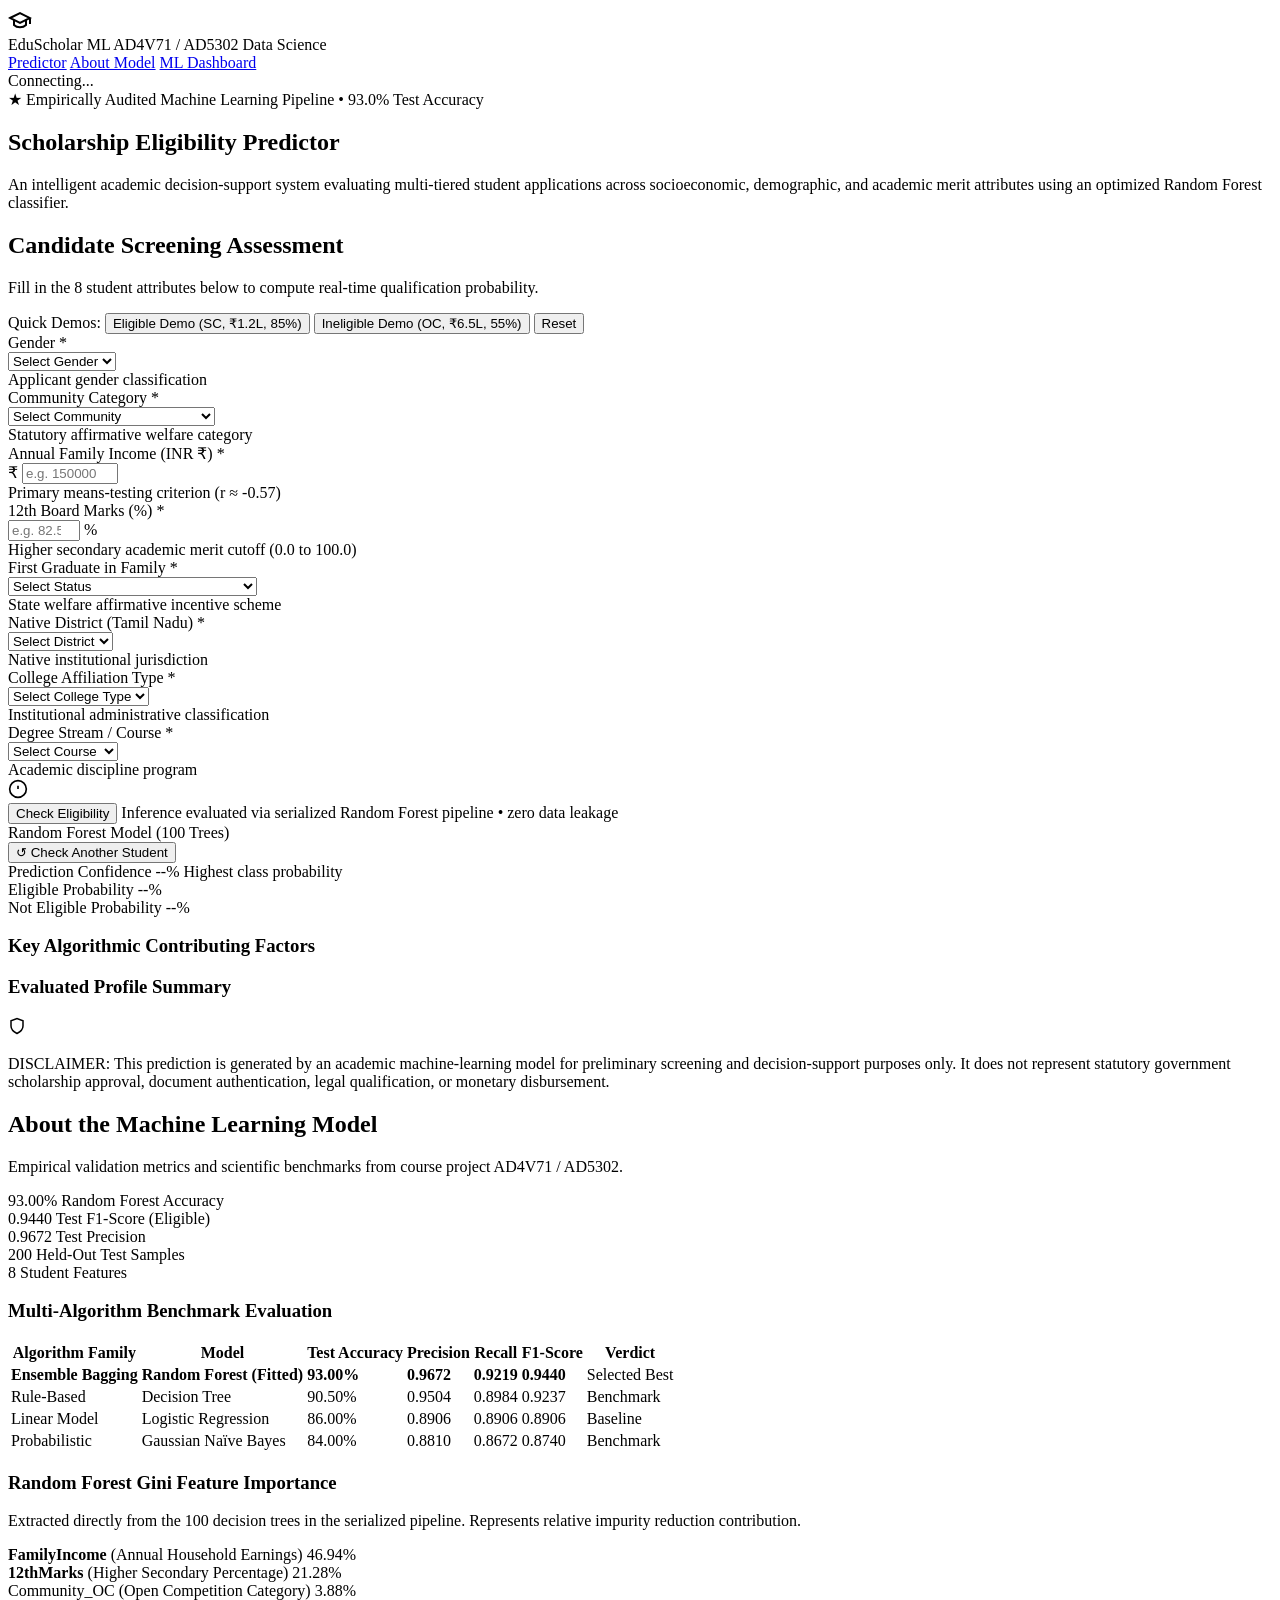
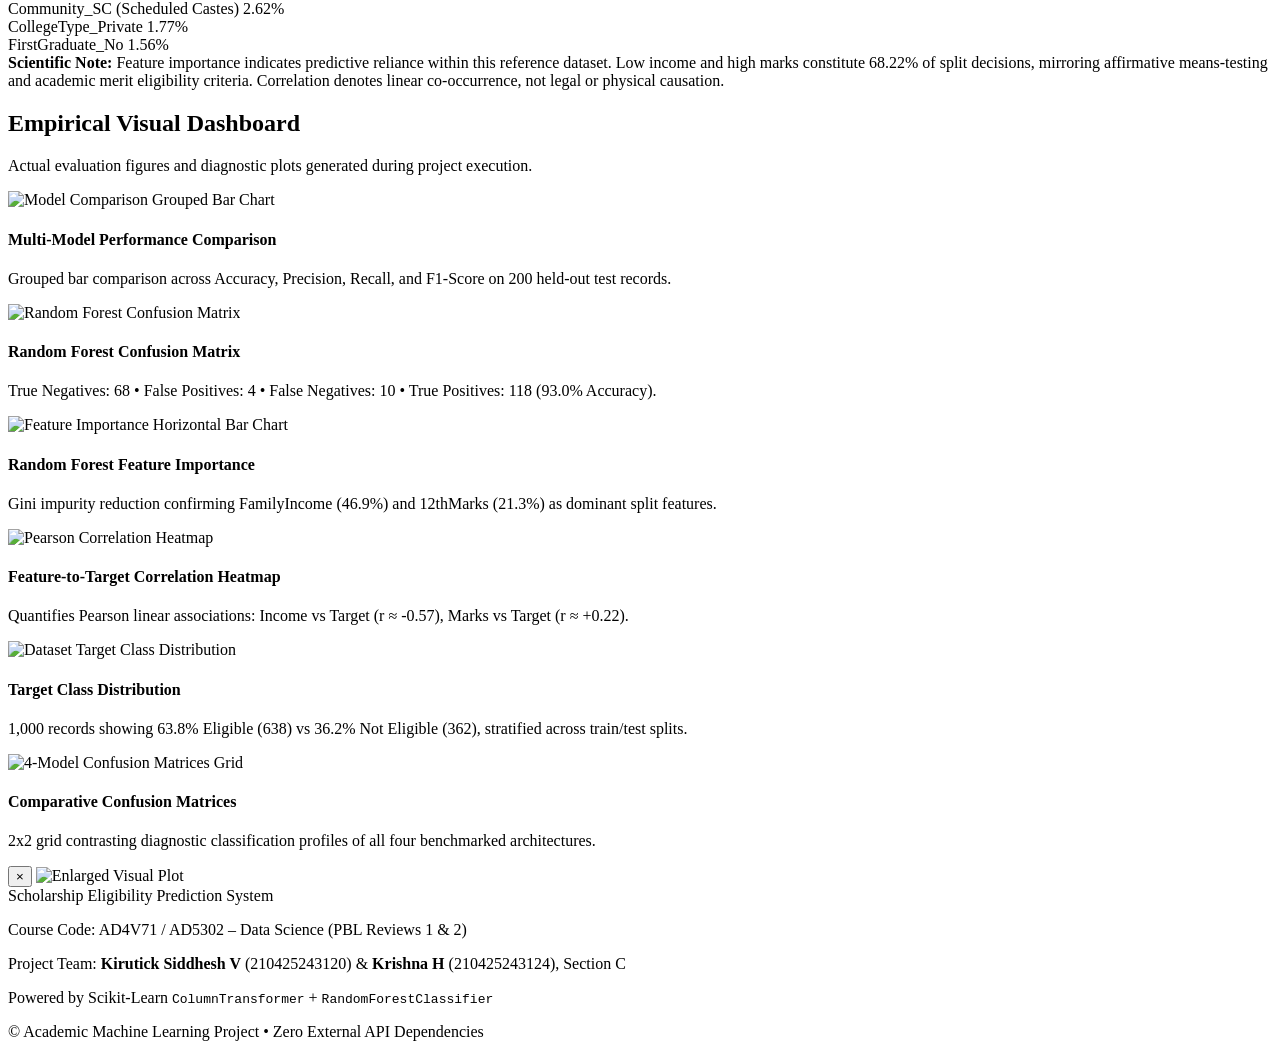
==== public/index.html @ 1b5225aa "Add Vercel deployment and web interface" ====
<!DOCTYPE html>
<html lang="en">
<head>
  <meta charset="UTF-8">
  <meta name="viewport" content="width=device-width, initial-scale=1.0">
  <title>Scholarship Eligibility Predictor | Data Science ML System</title>
  <link rel="preconnect" href="https://fonts.googleapis.com">
  <link rel="preconnect" href="https://fonts.gstatic.com" crossorigin>
  <link href="https://fonts.googleapis.com/css2?family=Outfit:wght@300;400;500;600;700;800&family=Plus+Jakarta+Sans:wght@400;500;600;700&display=swap" rel="stylesheet">
  <link rel="icon" href="data:image/svg+xml,<svg xmlns='http://www.w3.org/2000/svg' viewBox='0 0 24 24' fill='%234F46E5'><path d='M12 2L1 7l11 5 9-4.09V17h2V7L12 2zm-7 8.18v5.64C5 18.78 8.13 21 12 21s7-2.22 7-5.18v-5.64l-7 3.18-7-3.18z'/></svg>">
  <link rel="stylesheet" href="/static/css/style.css">
</head>
<body>
  <!-- Header / Navigation Bar -->
  <header class="site-header">
    <div class="header-container">
      <div class="brand">
        <div class="brand-icon">
          <svg width="24" height="24" viewBox="0 0 24 24" fill="none" stroke="currentColor" stroke-width="2">
            <path d="M22 10v6M2 10l10-5 10 5-10 5z"></path>
            <path d="M6 12v5c3 3 9 3 12 0v-5"></path>
          </svg>
        </div>
        <div class="brand-text">
          <span class="brand-title">EduScholar ML</span>
          <span class="brand-subtitle">AD4V71 / AD5302 Data Science</span>
        </div>
      </div>
      <nav class="nav-links">
        <a href="#predictor" class="nav-link active">Predictor</a>
        <a href="#about-model" class="nav-link">About Model</a>
        <a href="#dashboard" class="nav-link">ML Dashboard</a>
        <div class="system-status-pill" id="system-status-pill" title="Server & Pipeline Status">
          <span class="status-dot"></span>
          <span id="status-text">Connecting...</span>
        </div>
      </nav>
    </div>
  </header>

  <!-- Hero Section -->
  <section class="hero-section">
    <div class="hero-content">
      <div class="hero-badge">
        <span class="badge-icon">&#9733;</span>
        <span>Empirically Audited Machine Learning Pipeline &bull; 93.0% Test Accuracy</span>
      </div>
      <h1 class="hero-title">Scholarship Eligibility Predictor</h1>
      <p class="hero-description">
        An intelligent academic decision-support system evaluating multi-tiered student applications 
        across socioeconomic, demographic, and academic merit attributes using an optimized 
        Random Forest classifier.
      </p>
    </div>
  </section>

  <!-- Main Container -->
  <main class="main-content">
    <!-- Predictor Card Section -->
    <section id="predictor" class="section-container">
      <div class="card predictor-card">
        <div class="card-header">
          <div class="card-header-titles">
            <h2 class="card-title">Candidate Screening Assessment</h2>
            <p class="card-subtitle">Fill in the 8 student attributes below to compute real-time qualification probability.</p>
          </div>
          <div class="preset-buttons">
            <span class="preset-label">Quick Demos:</span>
            <button type="button" class="btn btn-sm btn-outline" id="load-eligible-btn" title="Load verified eligible applicant profile">
              Eligible Demo (SC, ₹1.2L, 85%)
            </button>
            <button type="button" class="btn btn-sm btn-outline" id="load-ineligible-btn" title="Load verified ineligible applicant profile">
              Ineligible Demo (OC, ₹6.5L, 55%)
            </button>
            <button type="button" class="btn btn-sm btn-ghost" id="reset-form-btn" title="Reset all input fields">
              Reset
            </button>
          </div>
        </div>

        <form id="prediction-form" class="prediction-form" novalidate>
          <div class="form-grid">
            <!-- Field 1: Gender -->
            <div class="form-group">
              <label for="gender" class="form-label">
                Gender <span class="required">*</span>
              </label>
              <div class="select-wrapper">
                <select id="gender" name="Gender" class="form-select" required>
                  <option value="" disabled selected>Select Gender</option>
                  <option value="Female">Female</option>
                  <option value="Male">Male</option>
                </select>
              </div>
              <span class="field-hint">Applicant gender classification</span>
            </div>

            <!-- Field 2: Community -->
            <div class="form-group">
              <label for="community" class="form-label">
                Community Category <span class="required">*</span>
              </label>
              <div class="select-wrapper">
                <select id="community" name="Community" class="form-select" required>
                  <option value="" disabled selected>Select Community</option>
                  <option value="BC">BC (Backward Classes)</option>
                  <option value="MBC">MBC (Most Backward Classes)</option>
                  <option value="SC">SC (Scheduled Castes)</option>
                  <option value="ST">ST (Scheduled Tribes)</option>
                  <option value="OC">OC (Open Competition)</option>
                </select>
              </div>
              <span class="field-hint">Statutory affirmative welfare category</span>
            </div>

            <!-- Field 3: Family Income -->
            <div class="form-group">
              <label for="familyIncome" class="form-label">
                Annual Family Income (INR ₹) <span class="required">*</span>
              </label>
              <div class="input-prefix-wrapper">
                <span class="input-prefix">&#8377;</span>
                <input 
                  type="number" 
                  id="familyIncome" 
                  name="FamilyIncome" 
                  class="form-input" 
                  placeholder="e.g. 150000" 
                  min="0" 
                  max="10000000" 
                  step="1000"
                  required
                >
              </div>
              <div class="field-meta">
                <span class="field-hint">Primary means-testing criterion (r &approx; -0.57)</span>
                <span id="income-formatted" class="formatted-tag"></span>
              </div>
            </div>

            <!-- Field 4: 12th Marks -->
            <div class="form-group">
              <label for="twelfthMarks" class="form-label">
                12th Board Marks (%) <span class="required">*</span>
              </label>
              <div class="input-suffix-wrapper">
                <input 
                  type="number" 
                  id="twelfthMarks" 
                  name="12thMarks" 
                  class="form-input" 
                  placeholder="e.g. 82.5" 
                  min="0" 
                  max="100" 
                  step="0.1"
                  required
                >
                <span class="input-suffix">%</span>
              </div>
              <span class="field-hint">Higher secondary academic merit cutoff (0.0 to 100.0)</span>
            </div>

            <!-- Field 5: First Graduate -->
            <div class="form-group">
              <label for="firstGraduate" class="form-label">
                First Graduate in Family <span class="required">*</span>
              </label>
              <div class="select-wrapper">
                <select id="firstGraduate" name="FirstGraduate" class="form-select" required>
                  <option value="" disabled selected>Select Status</option>
                  <option value="Yes">Yes (First Generation Degree Student)</option>
                  <option value="No">No</option>
                </select>
              </div>
              <span class="field-hint">State welfare affirmative incentive scheme</span>
            </div>

            <!-- Field 6: District -->
            <div class="form-group">
              <label for="district" class="form-label">
                Native District (Tamil Nadu) <span class="required">*</span>
              </label>
              <div class="select-wrapper">
                <select id="district" name="District" class="form-select" required>
                  <option value="" disabled selected>Select District</option>
                  <option value="Chennai">Chennai</option>
                  <option value="Coimbatore">Coimbatore</option>
                  <option value="Erode">Erode</option>
                  <option value="Kanchipuram">Kanchipuram</option>
                  <option value="Madurai">Madurai</option>
                  <option value="Salem">Salem</option>
                  <option value="Thanjavur">Thanjavur</option>
                  <option value="Tiruchirappalli">Tiruchirappalli</option>
                  <option value="Tirunelveli">Tirunelveli</option>
                  <option value="Vellore">Vellore</option>
                </select>
              </div>
              <span class="field-hint">Native institutional jurisdiction</span>
            </div>

            <!-- Field 7: College Type -->
            <div class="form-group">
              <label for="collegeType" class="form-label">
                College Affiliation Type <span class="required">*</span>
              </label>
              <div class="select-wrapper">
                <select id="collegeType" name="CollegeType" class="form-select" required>
                  <option value="" disabled selected>Select College Type</option>
                  <option value="Government">Government</option>
                  <option value="Government Aided">Government Aided</option>
                  <option value="Private">Private</option>
                </select>
              </div>
              <span class="field-hint">Institutional administrative classification</span>
            </div>

            <!-- Field 8: Course -->
            <div class="form-group">
              <label for="course" class="form-label">
                Degree Stream / Course <span class="required">*</span>
              </label>
              <div class="select-wrapper">
                <select id="course" name="Course" class="form-select" required>
                  <option value="" disabled selected>Select Course</option>
                  <option value="Engineering">Engineering</option>
                  <option value="Arts & Science">Arts & Science</option>
                  <option value="Commerce">Commerce</option>
                  <option value="Management">Management</option>
                  <option value="Medical">Medical</option>
                </select>
              </div>
              <span class="field-hint">Academic discipline program</span>
            </div>
          </div>

          <!-- Error Alert Banner -->
          <div id="form-error" class="error-banner hidden" role="alert">
            <svg width="20" height="20" viewBox="0 0 24 24" fill="none" stroke="currentColor" stroke-width="2">
              <circle cx="12" cy="12" r="10"></circle>
              <line x1="12" y1="8" x2="12" y2="12"></line>
              <line x1="12" y1="16" x2="12.01" y2="16"></line>
            </svg>
            <span id="error-message"></span>
          </div>

          <!-- Submit Action -->
          <div class="form-actions">
            <button type="submit" class="btn btn-primary btn-lg" id="submit-btn">
              <span class="btn-text">Check Eligibility</span>
              <span class="btn-spinner hidden" id="btn-spinner"></span>
            </button>
            <span class="action-note">Inference evaluated via serialized Random Forest pipeline &bull; zero data leakage</span>
          </div>
        </form>
      </div>

      <!-- Result Card Container (Dynamically Revealed) -->
      <div id="result-container" class="result-card hidden">
        <div class="result-header">
          <div class="result-badge-container">
            <div id="result-badge" class="result-badge">
              <span id="result-icon" class="result-icon"></span>
              <span id="result-title" class="result-title"></span>
            </div>
            <span class="result-meta-tag">Random Forest Model (100 Trees)</span>
          </div>
          <button type="button" class="btn btn-sm btn-outline" id="check-another-btn">
            &#8634; Check Another Student
          </button>
        </div>

        <div class="result-body">
          <!-- Probability Meters -->
          <div class="metrics-grid">
            <div class="metric-card">
              <span class="metric-label">Prediction Confidence</span>
              <span class="metric-value highlight" id="confidence-value">--%</span>
              <span class="metric-sub">Highest class probability</span>
            </div>
            <div class="metric-card">
              <span class="metric-label">Eligible Probability</span>
              <span class="metric-value" id="eligible-prob-value">--%</span>
              <div class="progress-bar-track">
                <div class="progress-bar-fill eligible-fill" id="eligible-progress" style="width: 0%;"></div>
              </div>
            </div>
            <div class="metric-card">
              <span class="metric-label">Not Eligible Probability</span>
              <span class="metric-value" id="not-eligible-prob-value">--%</span>
              <div class="progress-bar-track">
                <div class="progress-bar-fill ineligible-fill" id="not-eligible-progress" style="width: 0%;"></div>
              </div>
            </div>
          </div>

          <!-- Decision Factors Summary -->
          <div class="factors-section">
            <h3 class="factors-title">Key Algorithmic Contributing Factors</h3>
            <ul class="factors-list" id="factors-list"></ul>
          </div>

          <!-- Student Input Summary Breakdown -->
          <div class="summary-section">
            <h3 class="summary-title">Evaluated Profile Summary</h3>
            <div class="summary-grid" id="summary-grid"></div>
          </div>

          <!-- Mandatory Disclaimer -->
          <div class="disclaimer-box">
            <svg width="18" height="18" viewBox="0 0 24 24" fill="none" stroke="currentColor" stroke-width="2">
              <path d="M12 22s8-4 8-10V5l-8-3-8 3v7c0 6 8 10 8 10z"></path>
            </svg>
            <p id="disclaimer-text">
              DISCLAIMER: This prediction is generated by an academic machine-learning model for preliminary 
              screening and decision-support purposes only. It does not represent statutory government scholarship 
              approval, document authentication, legal qualification, or monetary disbursement.
            </p>
          </div>
        </div>
      </div>
    </section>

    <!-- About the Model Section -->
    <section id="about-model" class="section-container">
      <div class="card info-card">
        <div class="card-header">
          <div>
            <h2 class="card-title">About the Machine Learning Model</h2>
            <p class="card-subtitle">Empirical validation metrics and scientific benchmarks from course project AD4V71 / AD5302.</p>
          </div>
        </div>

        <!-- Key Stats Pills -->
        <div class="stats-overview-grid">
          <div class="stat-pill">
            <span class="stat-num">93.00%</span>
            <span class="stat-desc">Random Forest Accuracy</span>
          </div>
          <div class="stat-pill">
            <span class="stat-num">0.9440</span>
            <span class="stat-desc">Test F1-Score (Eligible)</span>
          </div>
          <div class="stat-pill">
            <span class="stat-num">0.9672</span>
            <span class="stat-desc">Test Precision</span>
          </div>
          <div class="stat-pill">
            <span class="stat-num">200</span>
            <span class="stat-desc">Held-Out Test Samples</span>
          </div>
          <div class="stat-pill">
            <span class="stat-num">8</span>
            <span class="stat-desc">Student Features</span>
          </div>
        </div>

        <!-- Algorithm Comparison Table -->
        <div class="table-container">
          <h3 class="sub-heading">Multi-Algorithm Benchmark Evaluation</h3>
          <table class="data-table">
            <thead>
              <tr>
                <th>Algorithm Family</th>
                <th>Model</th>
                <th>Test Accuracy</th>
                <th>Precision</th>
                <th>Recall</th>
                <th>F1-Score</th>
                <th>Verdict</th>
              </tr>
            </thead>
            <tbody>
              <tr class="highlight-row">
                <td><strong>Ensemble Bagging</strong></td>
                <td><strong>Random Forest (Fitted)</strong></td>
                <td><strong>93.00%</strong></td>
                <td><strong>0.9672</strong></td>
                <td><strong>0.9219</strong></td>
                <td><strong>0.9440</strong></td>
                <td><span class="badge badge-success">Selected Best</span></td>
              </tr>
              <tr>
                <td>Rule-Based</td>
                <td>Decision Tree</td>
                <td>90.50%</td>
                <td>0.9504</td>
                <td>0.8984</td>
                <td>0.9237</td>
                <td><span class="badge">Benchmark</span></td>
              </tr>
              <tr>
                <td>Linear Model</td>
                <td>Logistic Regression</td>
                <td>86.00%</td>
                <td>0.8906</td>
                <td>0.8906</td>
                <td>0.8906</td>
                <td><span class="badge">Baseline</span></td>
              </tr>
              <tr>
                <td>Probabilistic</td>
                <td>Gaussian Naïve Bayes</td>
                <td>84.00%</td>
                <td>0.8810</td>
                <td>0.8672</td>
                <td>0.8740</td>
                <td><span class="badge">Benchmark</span></td>
              </tr>
            </tbody>
          </table>
        </div>

        <!-- Feature Importance Table -->
        <div class="feature-importance-section">
          <h3 class="sub-heading">Random Forest Gini Feature Importance</h3>
          <p class="section-p">Extracted directly from the 100 decision trees in the serialized pipeline. Represents relative impurity reduction contribution.</p>
          <div class="fi-bars-list">
            <div class="fi-row">
              <div class="fi-meta">
                <span class="fi-name"><strong>FamilyIncome</strong> (Annual Household Earnings)</span>
                <span class="fi-val">46.94%</span>
              </div>
              <div class="fi-bar-track">
                <div class="fi-bar-fill primary-fill" style="width: 46.94%;"></div>
              </div>
            </div>
            <div class="fi-row">
              <div class="fi-meta">
                <span class="fi-name"><strong>12thMarks</strong> (Higher Secondary Percentage)</span>
                <span class="fi-val">21.28%</span>
              </div>
              <div class="fi-bar-track">
                <div class="fi-bar-fill secondary-fill" style="width: 21.28%;"></div>
              </div>
            </div>
            <div class="fi-row">
              <div class="fi-meta">
                <span class="fi-name">Community_OC (Open Competition Category)</span>
                <span class="fi-val">3.88%</span>
              </div>
              <div class="fi-bar-track">
                <div class="fi-bar-fill" style="width: 3.88%;"></div>
              </div>
            </div>
            <div class="fi-row">
              <div class="fi-meta">
                <span class="fi-name">Community_SC (Scheduled Castes)</span>
                <span class="fi-val">2.62%</span>
              </div>
              <div class="fi-bar-track">
                <div class="fi-bar-fill" style="width: 2.62%;"></div>
              </div>
            </div>
            <div class="fi-row">
              <div class="fi-meta">
                <span class="fi-name">CollegeType_Private</span>
                <span class="fi-val">1.77%</span>
              </div>
              <div class="fi-bar-track">
                <div class="fi-bar-fill" style="width: 1.77%;"></div>
              </div>
            </div>
            <div class="fi-row">
              <div class="fi-meta">
                <span class="fi-name">FirstGraduate_No</span>
                <span class="fi-val">1.56%</span>
              </div>
              <div class="fi-bar-track">
                <div class="fi-bar-fill" style="width: 1.56%;"></div>
              </div>
            </div>
          </div>
          <div class="note-box">
            <strong>Scientific Note:</strong> Feature importance indicates predictive reliance within this reference dataset. Low income and high marks constitute 68.22% of split decisions, mirroring affirmative means-testing and academic merit eligibility criteria. Correlation denotes linear co-occurrence, not legal or physical causation.
          </div>
        </div>
      </div>
    </section>

    <!-- Visual Dashboard Section -->
    <section id="dashboard" class="section-container">
      <div class="card dashboard-card">
        <div class="card-header">
          <div>
            <h2 class="card-title">Empirical Visual Dashboard</h2>
            <p class="card-subtitle">Actual evaluation figures and diagnostic plots generated during project execution.</p>
          </div>
        </div>

        <div class="plots-grid">
          <!-- Plot 1: Model Comparison -->
          <div class="plot-card">
            <div class="plot-img-wrapper">
              <img src="/plots/model_comparison.png" alt="Model Comparison Grouped Bar Chart" loading="lazy" class="plot-img">
            </div>
            <div class="plot-details">
              <h4 class="plot-title">Multi-Model Performance Comparison</h4>
              <p class="plot-desc">Grouped bar comparison across Accuracy, Precision, Recall, and F1-Score on 200 held-out test records.</p>
            </div>
          </div>

          <!-- Plot 2: Random Forest Confusion Matrix -->
          <div class="plot-card">
            <div class="plot-img-wrapper">
              <img src="/plots/confusion_matrix_random_forest.png" alt="Random Forest Confusion Matrix" loading="lazy" class="plot-img">
            </div>
            <div class="plot-details">
              <h4 class="plot-title">Random Forest Confusion Matrix</h4>
              <p class="plot-desc">True Negatives: 68 &bull; False Positives: 4 &bull; False Negatives: 10 &bull; True Positives: 118 (93.0% Accuracy).</p>
            </div>
          </div>

          <!-- Plot 3: Feature Importance -->
          <div class="plot-card">
            <div class="plot-img-wrapper">
              <img src="/plots/random_forest_feature_importance.png" alt="Feature Importance Horizontal Bar Chart" loading="lazy" class="plot-img">
            </div>
            <div class="plot-details">
              <h4 class="plot-title">Random Forest Feature Importance</h4>
              <p class="plot-desc">Gini impurity reduction confirming FamilyIncome (46.9%) and 12thMarks (21.3%) as dominant split features.</p>
            </div>
          </div>

          <!-- Plot 4: Correlation Heatmap -->
          <div class="plot-card">
            <div class="plot-img-wrapper">
              <img src="/plots/correlation_heatmap.png" alt="Pearson Correlation Heatmap" loading="lazy" class="plot-img">
            </div>
            <div class="plot-details">
              <h4 class="plot-title">Feature-to-Target Correlation Heatmap</h4>
              <p class="plot-desc">Quantifies Pearson linear associations: Income vs Target (r &approx; -0.57), Marks vs Target (r &approx; +0.22).</p>
            </div>
          </div>

          <!-- Plot 5: Target Distribution -->
          <div class="plot-card">
            <div class="plot-img-wrapper">
              <img src="/plots/target_distribution.png" alt="Dataset Target Class Distribution" loading="lazy" class="plot-img">
            </div>
            <div class="plot-details">
              <h4 class="plot-title">Target Class Distribution</h4>
              <p class="plot-desc">1,000 records showing 63.8% Eligible (638) vs 36.2% Not Eligible (362), stratified across train/test splits.</p>
            </div>
          </div>

          <!-- Plot 6: 4-Model Confusion Matrices Grid -->
          <div class="plot-card">
            <div class="plot-img-wrapper">
              <img src="/plots/confusion_matrices.png" alt="4-Model Confusion Matrices Grid" loading="lazy" class="plot-img">
            </div>
            <div class="plot-details">
              <h4 class="plot-title">Comparative Confusion Matrices</h4>
              <p class="plot-desc">2x2 grid contrasting diagnostic classification profiles of all four benchmarked architectures.</p>
            </div>
          </div>
        </div>
      </div>
    </section>
  </main>

  <!-- Image Lightbox Modal -->
  <div id="image-modal" class="modal hidden" role="dialog" aria-modal="true">
    <div class="modal-backdrop"></div>
    <div class="modal-dialog">
      <button type="button" class="modal-close" id="modal-close" aria-label="Close modal">&times;</button>
      <img id="modal-img" src="" alt="Enlarged Visual Plot" class="modal-img">
      <div id="modal-caption" class="modal-caption"></div>
    </div>
  </div>

  <!-- Footer -->
  <footer class="site-footer">
    <div class="footer-container">
      <div class="footer-col">
        <span class="footer-brand">Scholarship Eligibility Prediction System</span>
        <p class="footer-meta">Course Code: AD4V71 / AD5302 &ndash; Data Science (PBL Reviews 1 &amp; 2)</p>
        <p class="footer-authors">Project Team: <strong>Kirutick Siddhesh V</strong> (210425243120) &amp; <strong>Krishna H</strong> (210425243124), Section C</p>
      </div>
      <div class="footer-col text-right">
        <span class="footer-model-info">Powered by Scikit-Learn <code>ColumnTransformer</code> + <code>RandomForestClassifier</code></span>
        <p class="footer-copy">&copy; Academic Machine Learning Project &bull; Zero External API Dependencies</p>
      </div>
    </div>
  </footer>

  <script src="/static/js/app.js"></script>
</body>
</html>
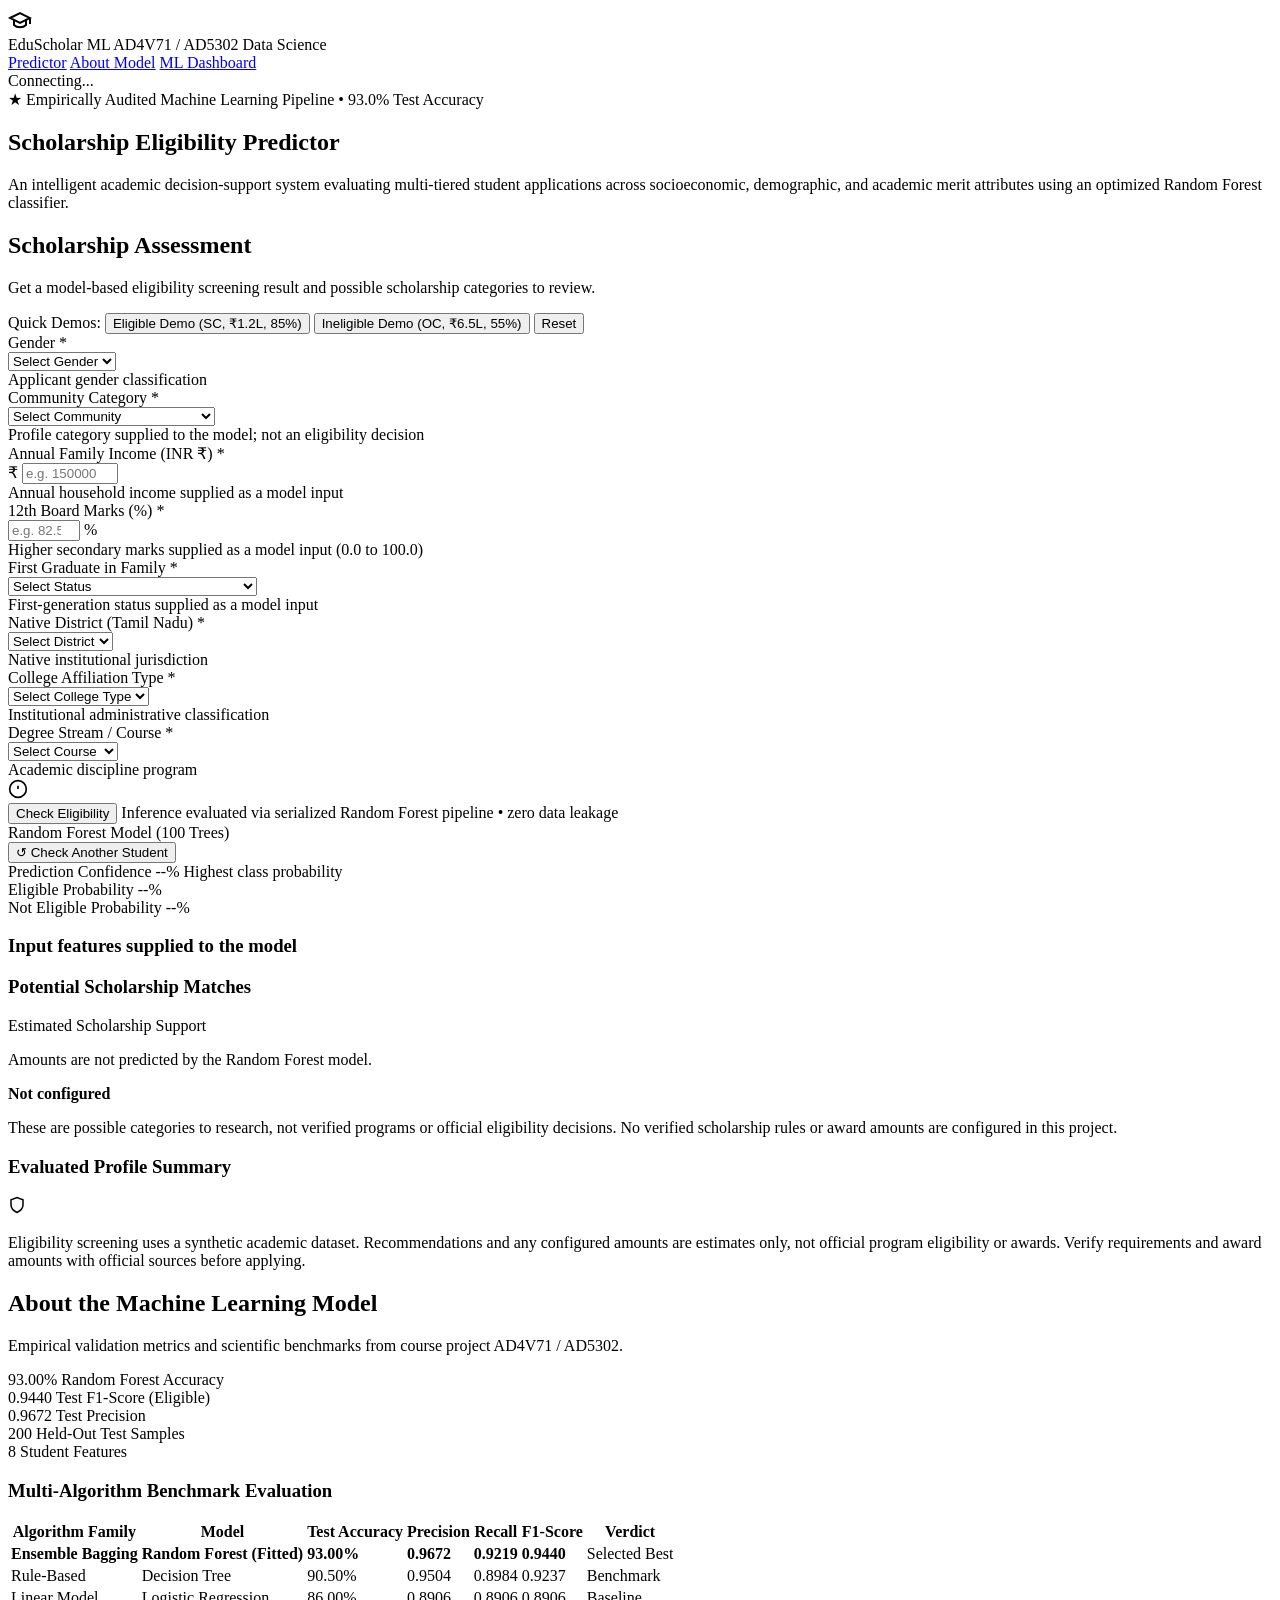
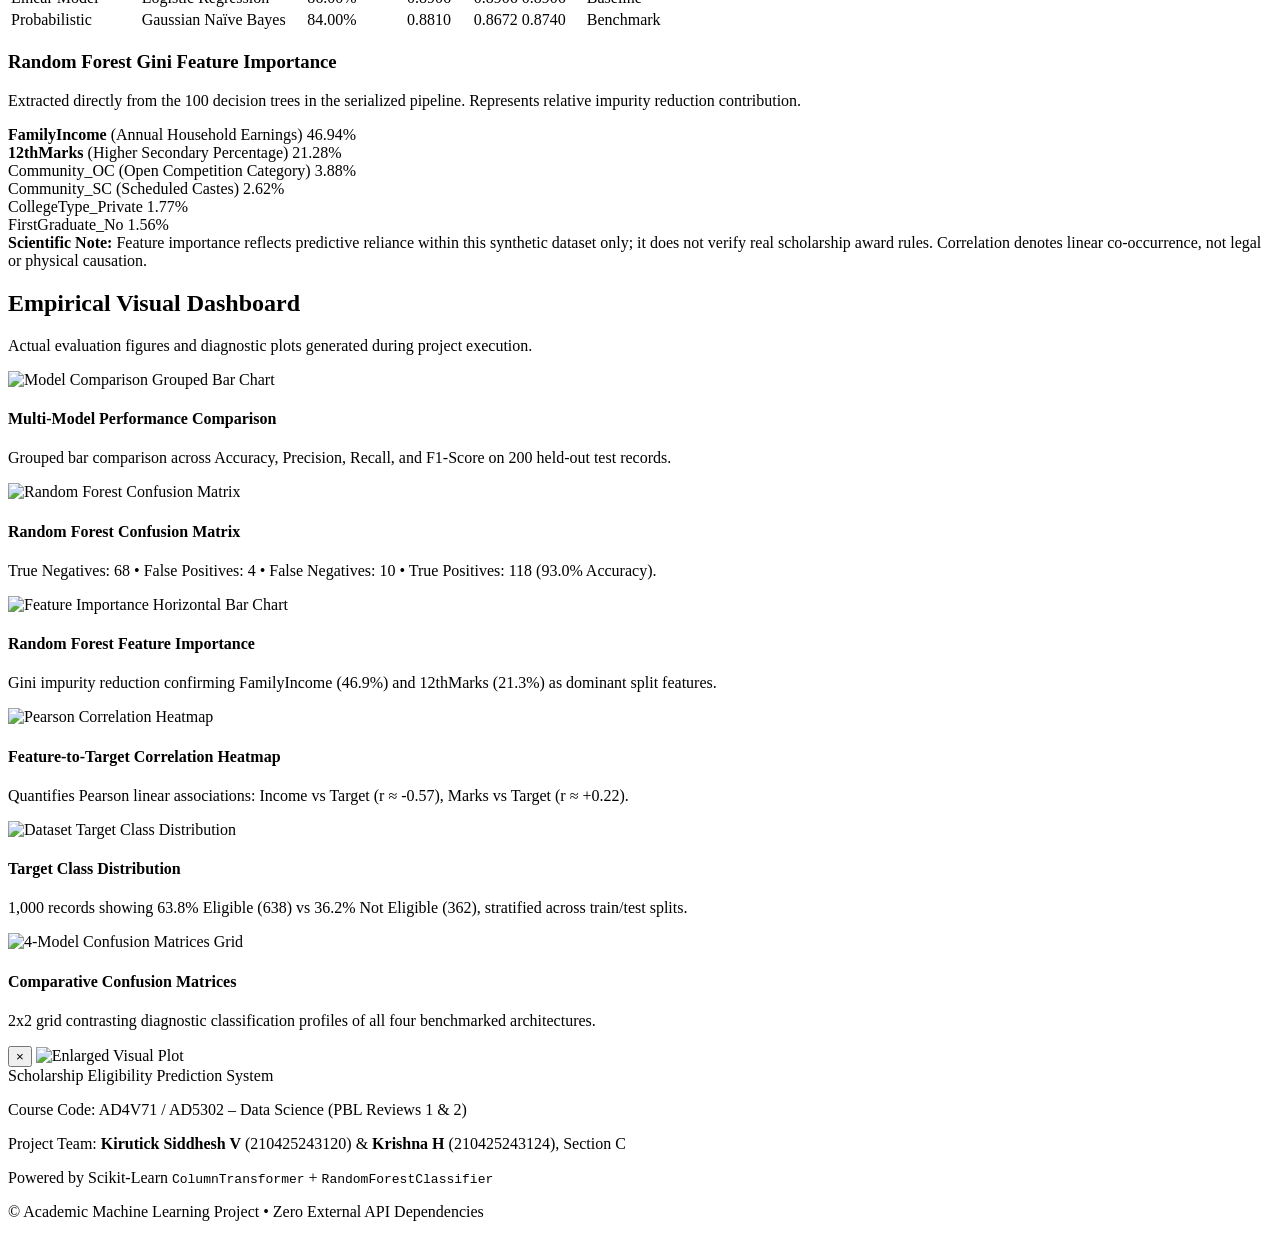
==== commit c9785f70: "Add scholarship recommendations and amount estimation" ====
--- a/public/index.html
+++ b/public/index.html
@@ -61,8 +61,8 @@
       <div class="card predictor-card">
         <div class="card-header">
           <div class="card-header-titles">
-            <h2 class="card-title">Candidate Screening Assessment</h2>
-            <p class="card-subtitle">Fill in the 8 student attributes below to compute real-time qualification probability.</p>
+            <h2 class="card-title">Scholarship Assessment</h2>
+            <p class="card-subtitle">Get a model-based eligibility screening result and possible scholarship categories to review.</p>
           </div>
           <div class="preset-buttons">
             <span class="preset-label">Quick Demos:</span>
@@ -110,7 +110,7 @@
                   <option value="OC">OC (Open Competition)</option>
                 </select>
               </div>
-              <span class="field-hint">Statutory affirmative welfare category</span>
+              <span class="field-hint">Profile category supplied to the model; not an eligibility decision</span>
             </div>
 
             <!-- Field 3: Family Income -->
@@ -133,7 +133,7 @@
                 >
               </div>
               <div class="field-meta">
-                <span class="field-hint">Primary means-testing criterion (r &approx; -0.57)</span>
+                <span class="field-hint">Annual household income supplied as a model input</span>
                 <span id="income-formatted" class="formatted-tag"></span>
               </div>
             </div>
@@ -157,7 +157,7 @@
                 >
                 <span class="input-suffix">%</span>
               </div>
-              <span class="field-hint">Higher secondary academic merit cutoff (0.0 to 100.0)</span>
+              <span class="field-hint">Higher secondary marks supplied as a model input (0.0 to 100.0)</span>
             </div>
 
             <!-- Field 5: First Graduate -->
@@ -172,7 +172,7 @@
                   <option value="No">No</option>
                 </select>
               </div>
-              <span class="field-hint">State welfare affirmative incentive scheme</span>
+              <span class="field-hint">First-generation status supplied as a model input</span>
             </div>
 
             <!-- Field 6: District -->
@@ -295,9 +295,25 @@
 
           <!-- Decision Factors Summary -->
           <div class="factors-section">
-            <h3 class="factors-title">Key Algorithmic Contributing Factors</h3>
+            <h3 class="factors-title">Input features supplied to the model</h3>
             <ul class="factors-list" id="factors-list"></ul>
           </div>
+
+          <section class="recommendations-section" aria-labelledby="recommendations-title">
+            <h3 class="factors-title" id="recommendations-title">Potential Scholarship Matches</h3>
+            <div class="support-estimate-card">
+              <div>
+                <span class="support-estimate-label">Estimated Scholarship Support</span>
+                <p class="support-estimate-note">Amounts are not predicted by the Random Forest model.</p>
+              </div>
+              <strong id="estimated-support">Not configured</strong>
+            </div>
+            <ul class="recommendations-list" id="recommendations-list"></ul>
+            <p class="recommendations-disclaimer">
+              These are possible categories to research, not verified programs or official eligibility decisions.
+              No verified scholarship rules or award amounts are configured in this project.
+            </p>
+          </section>
 
           <!-- Student Input Summary Breakdown -->
           <div class="summary-section">
@@ -311,9 +327,9 @@
               <path d="M12 22s8-4 8-10V5l-8-3-8 3v7c0 6 8 10 8 10z"></path>
             </svg>
             <p id="disclaimer-text">
-              DISCLAIMER: This prediction is generated by an academic machine-learning model for preliminary 
-              screening and decision-support purposes only. It does not represent statutory government scholarship 
-              approval, document authentication, legal qualification, or monetary disbursement.
+              Eligibility screening uses a synthetic academic dataset. Recommendations and any configured
+              amounts are estimates only, not official program eligibility or awards. Verify requirements and
+              award amounts with official sources before applying.
             </p>
           </div>
         </div>
@@ -471,7 +487,7 @@
             </div>
           </div>
           <div class="note-box">
-            <strong>Scientific Note:</strong> Feature importance indicates predictive reliance within this reference dataset. Low income and high marks constitute 68.22% of split decisions, mirroring affirmative means-testing and academic merit eligibility criteria. Correlation denotes linear co-occurrence, not legal or physical causation.
+            <strong>Scientific Note:</strong> Feature importance reflects predictive reliance within this synthetic dataset only; it does not verify real scholarship award rules. Correlation denotes linear co-occurrence, not legal or physical causation.
           </div>
         </div>
       </div>
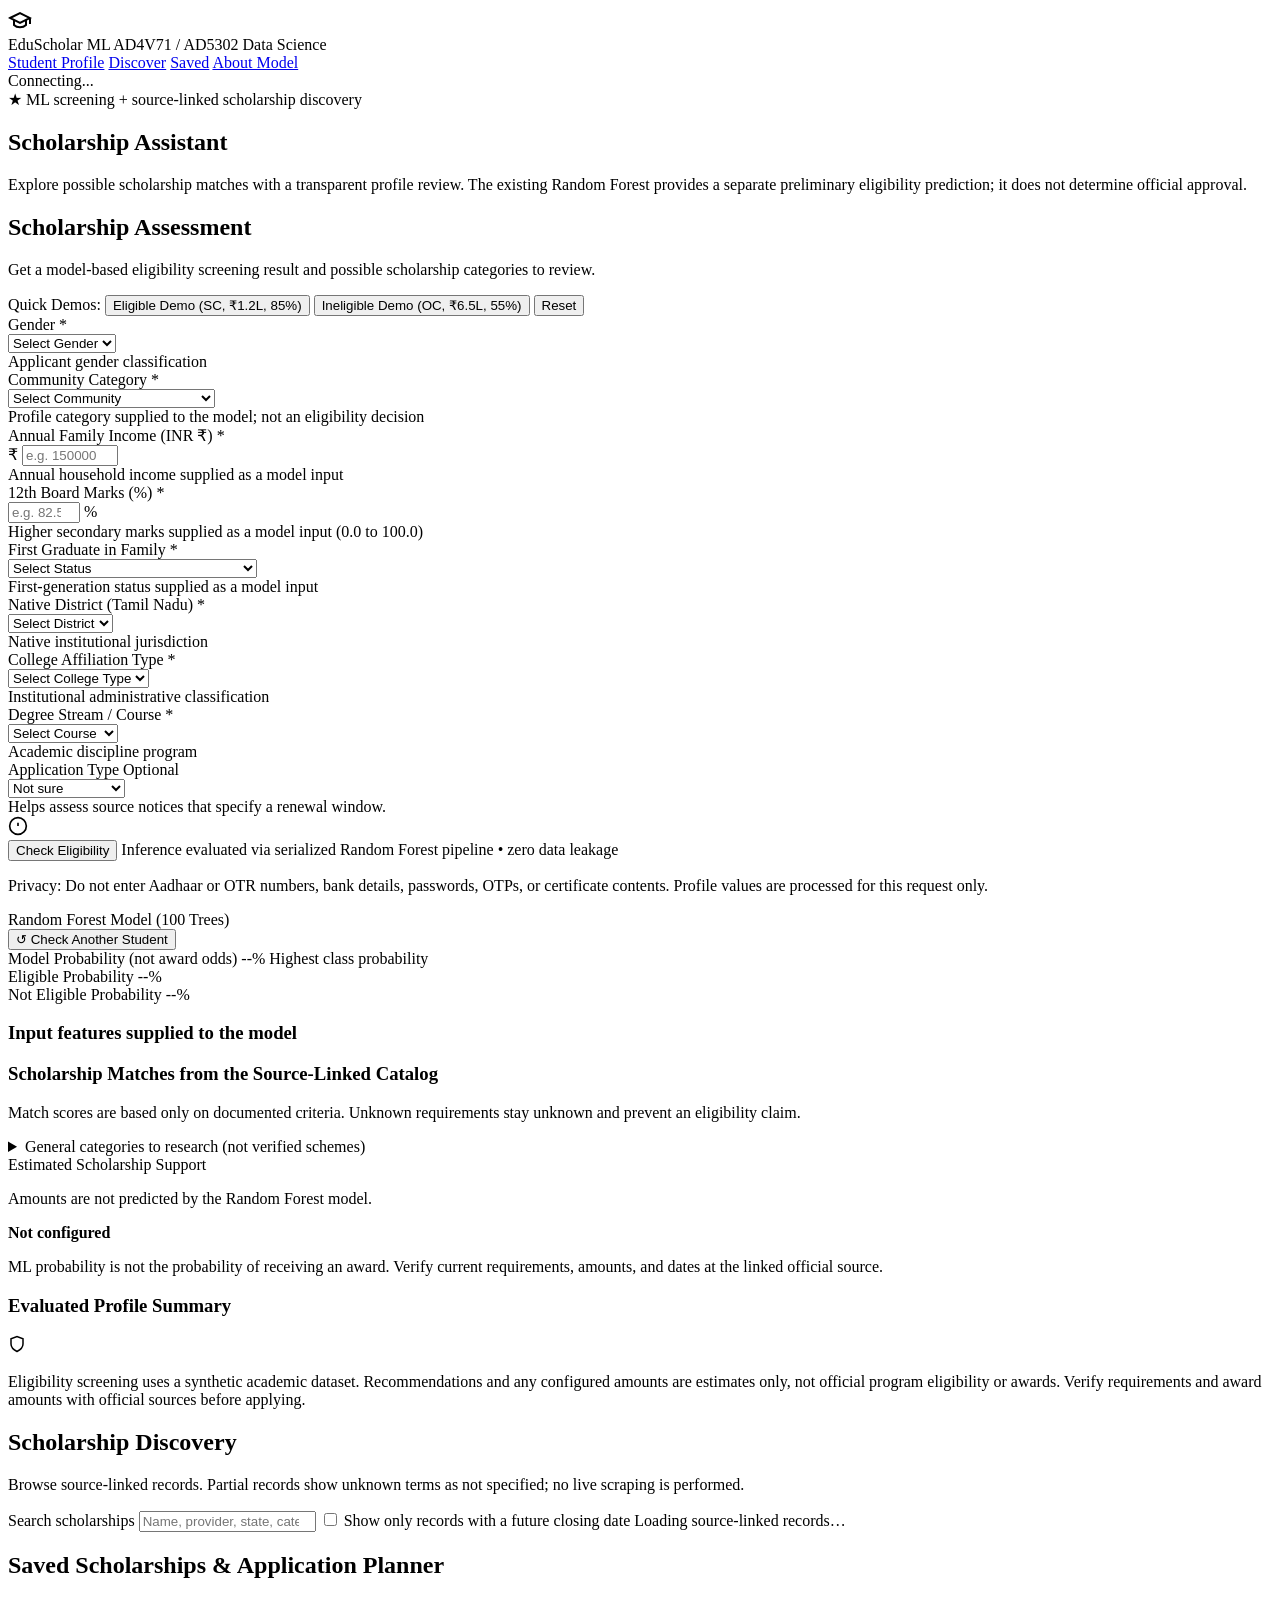
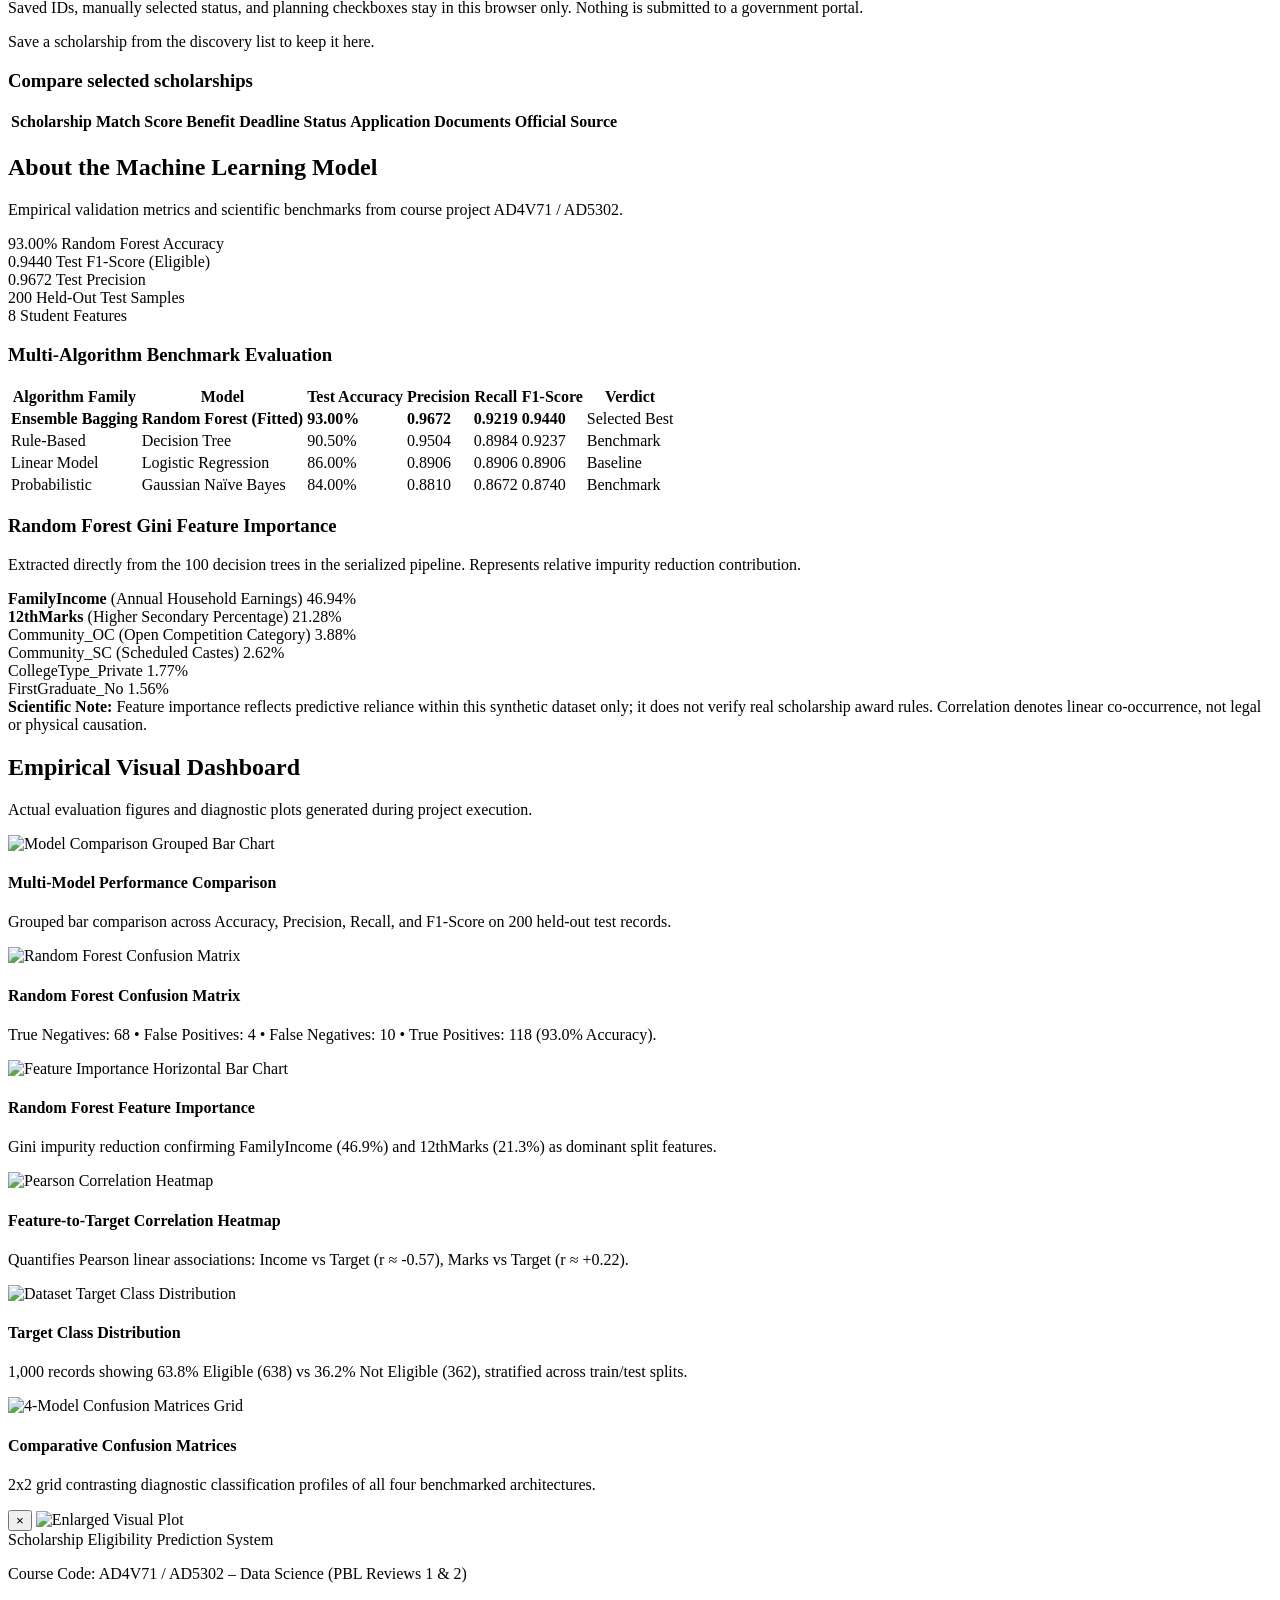
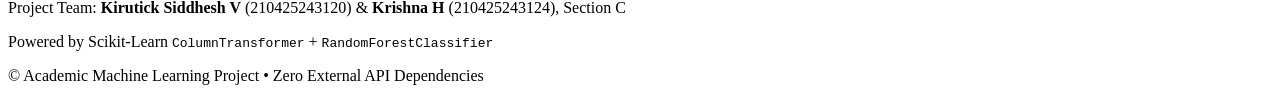
==== commit a0d57b5b: "Add scholarship discovery platform Co-authored-by: Copilot <223556219+Copilot@users.noreply.github.c" ====
--- a/public/index.html
+++ b/public/index.html
@@ -3,7 +3,7 @@
 <head>
   <meta charset="UTF-8">
   <meta name="viewport" content="width=device-width, initial-scale=1.0">
-  <title>Scholarship Eligibility Predictor | Data Science ML System</title>
+  <title>Scholarship Assistant | Eligibility, Discovery & Recommendations</title>
   <link rel="preconnect" href="https://fonts.googleapis.com">
   <link rel="preconnect" href="https://fonts.gstatic.com" crossorigin>
   <link href="https://fonts.googleapis.com/css2?family=Outfit:wght@300;400;500;600;700;800&family=Plus+Jakarta+Sans:wght@400;500;600;700&display=swap" rel="stylesheet">
@@ -27,9 +27,10 @@
         </div>
       </div>
       <nav class="nav-links">
-        <a href="#predictor" class="nav-link active">Predictor</a>
+        <a href="#predictor" class="nav-link active">Student Profile</a>
+        <a href="#scholarships" class="nav-link">Discover</a>
+        <a href="#saved-scholarships" class="nav-link">Saved</a>
         <a href="#about-model" class="nav-link">About Model</a>
-        <a href="#dashboard" class="nav-link">ML Dashboard</a>
         <div class="system-status-pill" id="system-status-pill" title="Server & Pipeline Status">
           <span class="status-dot"></span>
           <span id="status-text">Connecting...</span>
@@ -43,13 +44,12 @@
     <div class="hero-content">
       <div class="hero-badge">
         <span class="badge-icon">&#9733;</span>
-        <span>Empirically Audited Machine Learning Pipeline &bull; 93.0% Test Accuracy</span>
-      </div>
-      <h1 class="hero-title">Scholarship Eligibility Predictor</h1>
+        <span>ML screening + source-linked scholarship discovery</span>
+      </div>
+      <h1 class="hero-title">Scholarship Assistant</h1>
       <p class="hero-description">
-        An intelligent academic decision-support system evaluating multi-tiered student applications 
-        across socioeconomic, demographic, and academic merit attributes using an optimized 
-        Random Forest classifier.
+        Explore possible scholarship matches with a transparent profile review. The existing Random Forest
+        provides a separate preliminary eligibility prediction; it does not determine official approval.
       </p>
     </div>
   </section>
@@ -66,10 +66,10 @@
           </div>
           <div class="preset-buttons">
             <span class="preset-label">Quick Demos:</span>
-            <button type="button" class="btn btn-sm btn-outline" id="load-eligible-btn" title="Load verified eligible applicant profile">
+            <button type="button" class="btn btn-sm btn-outline" id="load-eligible-btn" title="Load an illustrative profile for the eligibility model">
               Eligible Demo (SC, ₹1.2L, 85%)
             </button>
-            <button type="button" class="btn btn-sm btn-outline" id="load-ineligible-btn" title="Load verified ineligible applicant profile">
+            <button type="button" class="btn btn-sm btn-outline" id="load-ineligible-btn" title="Load an illustrative profile for the eligibility model">
               Ineligible Demo (OC, ₹6.5L, 55%)
             </button>
             <button type="button" class="btn btn-sm btn-ghost" id="reset-form-btn" title="Reset all input fields">
@@ -231,6 +231,18 @@
               </div>
               <span class="field-hint">Academic discipline program</span>
             </div>
+
+            <div class="form-group">
+              <label for="applicationType" class="form-label">Application Type <span class="optional-label">Optional</span></label>
+              <div class="select-wrapper">
+                <select id="applicationType" name="ApplicationType" class="form-select">
+                  <option value="Not sure" selected>Not sure</option>
+                  <option value="New">New application</option>
+                  <option value="Renewal">Renewal</option>
+                </select>
+              </div>
+              <span class="field-hint">Helps assess source notices that specify a renewal window.</span>
+            </div>
           </div>
 
           <!-- Error Alert Banner -->
@@ -251,6 +263,7 @@
             </button>
             <span class="action-note">Inference evaluated via serialized Random Forest pipeline &bull; zero data leakage</span>
           </div>
+          <p class="privacy-note">Privacy: Do not enter Aadhaar or OTR numbers, bank details, passwords, OTPs, or certificate contents. Profile values are processed for this request only.</p>
         </form>
       </div>
 
@@ -273,7 +286,7 @@
           <!-- Probability Meters -->
           <div class="metrics-grid">
             <div class="metric-card">
-              <span class="metric-label">Prediction Confidence</span>
+              <span class="metric-label">Model Probability (not award odds)</span>
               <span class="metric-value highlight" id="confidence-value">--%</span>
               <span class="metric-sub">Highest class probability</span>
             </div>
@@ -300,7 +313,14 @@
           </div>
 
           <section class="recommendations-section" aria-labelledby="recommendations-title">
-            <h3 class="factors-title" id="recommendations-title">Potential Scholarship Matches</h3>
+            <h3 class="factors-title" id="recommendations-title">Scholarship Matches from the Source-Linked Catalog</h3>
+            <p class="section-p">Match scores are based only on documented criteria. Unknown requirements stay unknown and prevent an eligibility claim.</p>
+            <ul class="scholarship-matches-list" id="scholarship-matches-list"></ul>
+            <p id="catalog-warning" class="catalog-warning hidden" role="status"></p>
+            <details class="category-suggestions">
+              <summary>General categories to research (not verified schemes)</summary>
+              <ul class="recommendations-list" id="recommendations-list"></ul>
+            </details>
             <div class="support-estimate-card">
               <div>
                 <span class="support-estimate-label">Estimated Scholarship Support</span>
@@ -308,11 +328,7 @@
               </div>
               <strong id="estimated-support">Not configured</strong>
             </div>
-            <ul class="recommendations-list" id="recommendations-list"></ul>
-            <p class="recommendations-disclaimer">
-              These are possible categories to research, not verified programs or official eligibility decisions.
-              No verified scholarship rules or award amounts are configured in this project.
-            </p>
+            <p class="recommendations-disclaimer">ML probability is not the probability of receiving an award. Verify current requirements, amounts, and dates at the linked official source.</p>
           </section>
 
           <!-- Student Input Summary Breakdown -->
@@ -333,6 +349,47 @@
             </p>
           </div>
         </div>
+      </div>
+    </section>
+
+    <section id="scholarships" class="section-container">
+      <div class="card">
+        <div class="card-header">
+          <div>
+            <h2 class="card-title">Scholarship Discovery</h2>
+            <p class="card-subtitle">Browse source-linked records. Partial records show unknown terms as not specified; no live scraping is performed.</p>
+          </div>
+        </div>
+        <div class="catalog-controls">
+          <label class="catalog-search-label" for="scholarship-search">Search scholarships</label>
+          <input id="scholarship-search" class="form-input" type="search" placeholder="Name, provider, state, category" autocomplete="off">
+          <label class="catalog-checkbox"><input id="open-only-filter" type="checkbox"> Show only records with a future closing date</label>
+          <span id="catalog-updated" class="field-hint">Loading source-linked records…</span>
+        </div>
+        <p id="catalog-empty" class="catalog-empty hidden"></p>
+        <div id="catalog-grid" class="catalog-grid" aria-live="polite"></div>
+      </div>
+    </section>
+
+    <section id="saved-scholarships" class="section-container">
+      <div class="card">
+        <div class="card-header">
+          <div>
+            <h2 class="card-title">Saved Scholarships & Application Planner</h2>
+            <p class="card-subtitle">Saved IDs, manually selected status, and planning checkboxes stay in this browser only. Nothing is submitted to a government portal.</p>
+          </div>
+        </div>
+        <p id="saved-empty" class="catalog-empty">Save a scholarship from the discovery list to keep it here.</p>
+        <div id="saved-scholarships-list" class="saved-scholarships-list"></div>
+        <section id="compare-section" class="compare-section hidden" aria-labelledby="compare-title">
+          <h3 class="sub-heading" id="compare-title">Compare selected scholarships</h3>
+          <div class="table-container">
+            <table class="data-table comparison-table">
+              <thead><tr><th>Scholarship</th><th>Match Score</th><th>Benefit</th><th>Deadline</th><th>Status</th><th>Application</th><th>Documents</th><th>Official Source</th></tr></thead>
+              <tbody id="compare-table-body"></tbody>
+            </table>
+          </div>
+        </section>
       </div>
     </section>
 
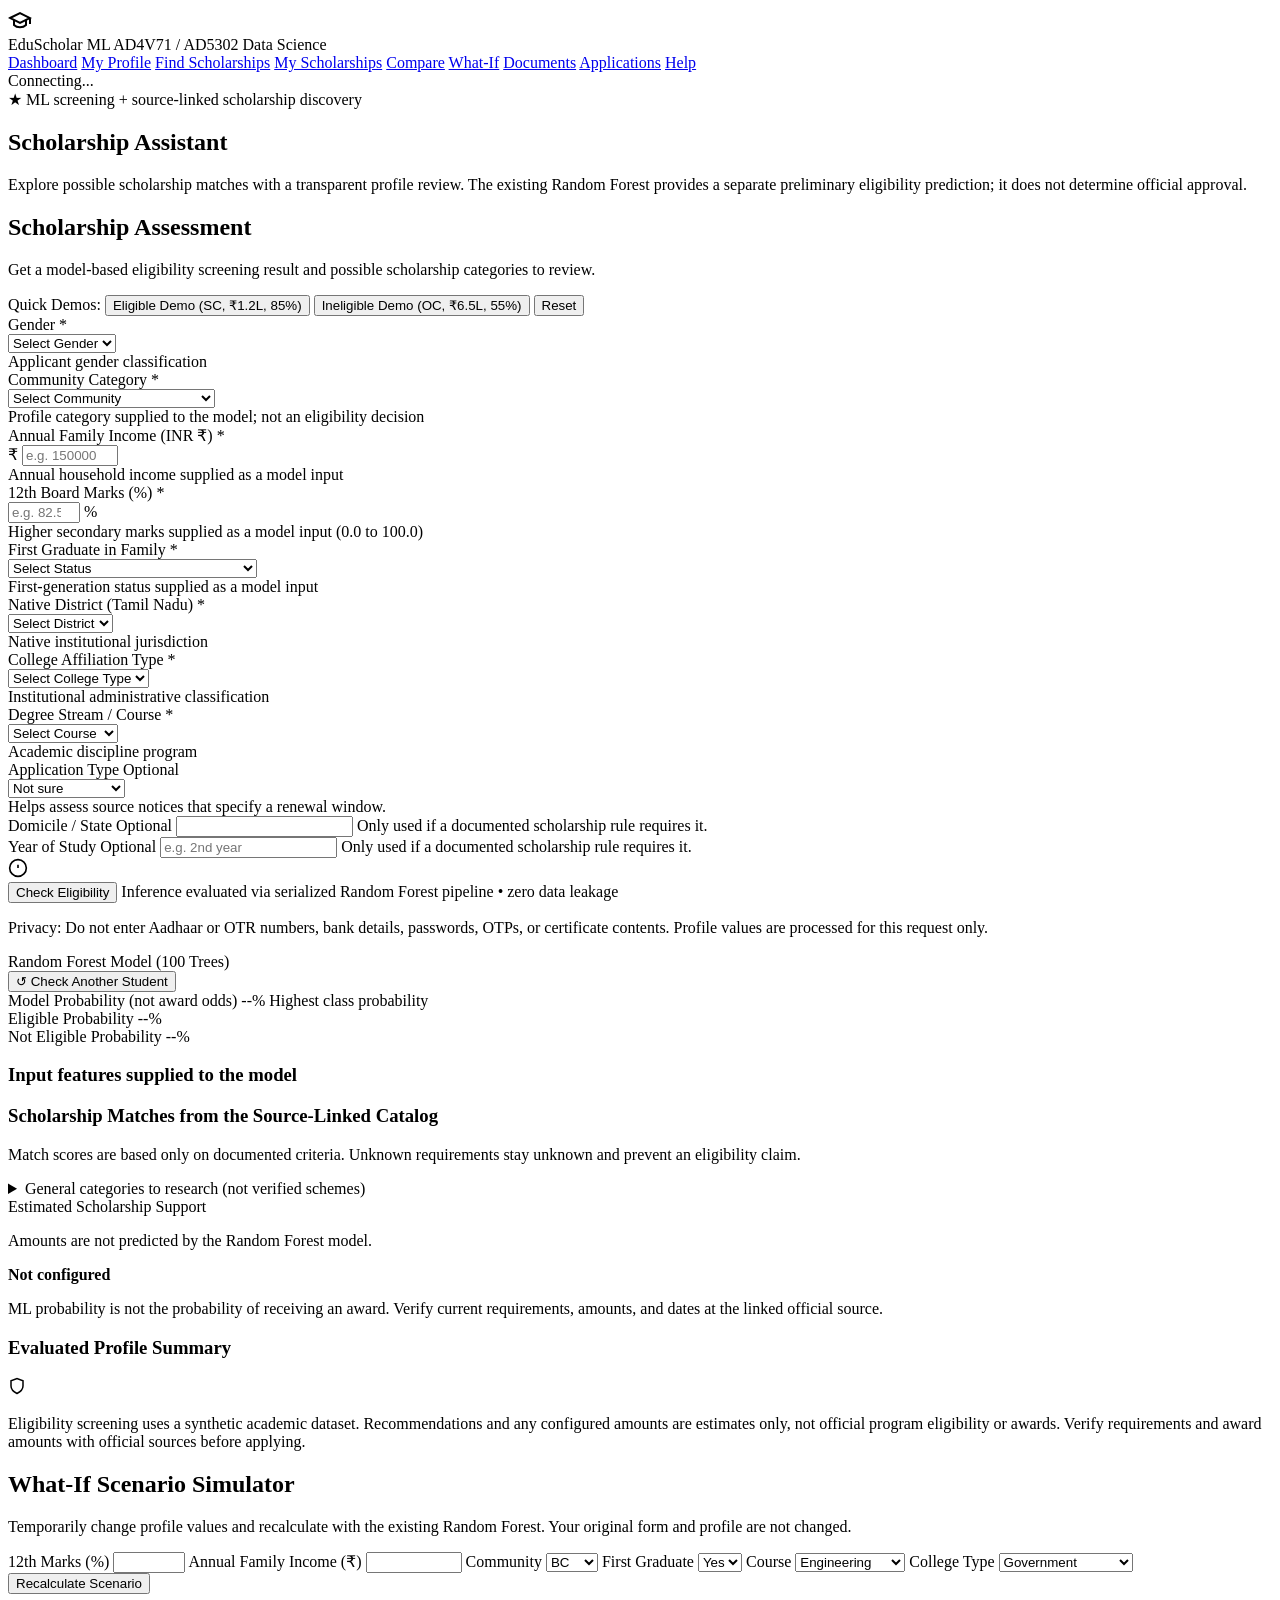
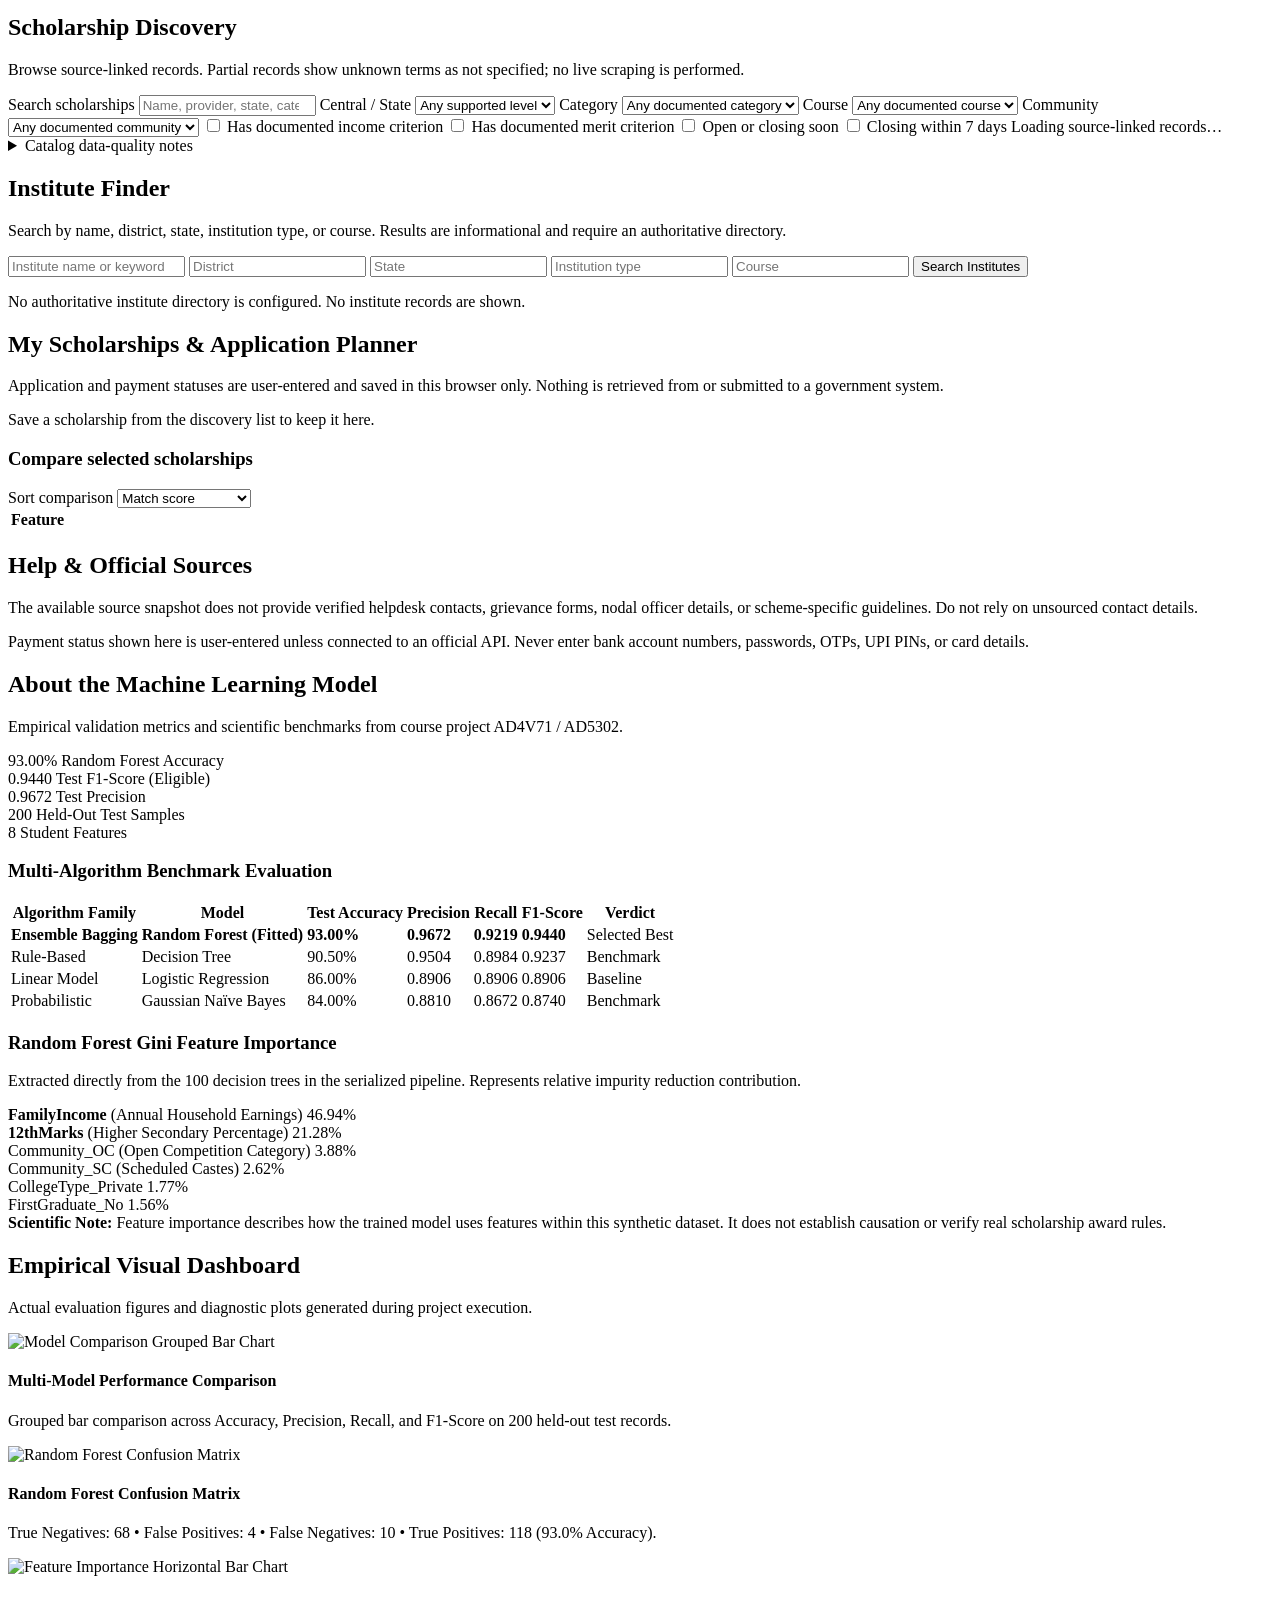
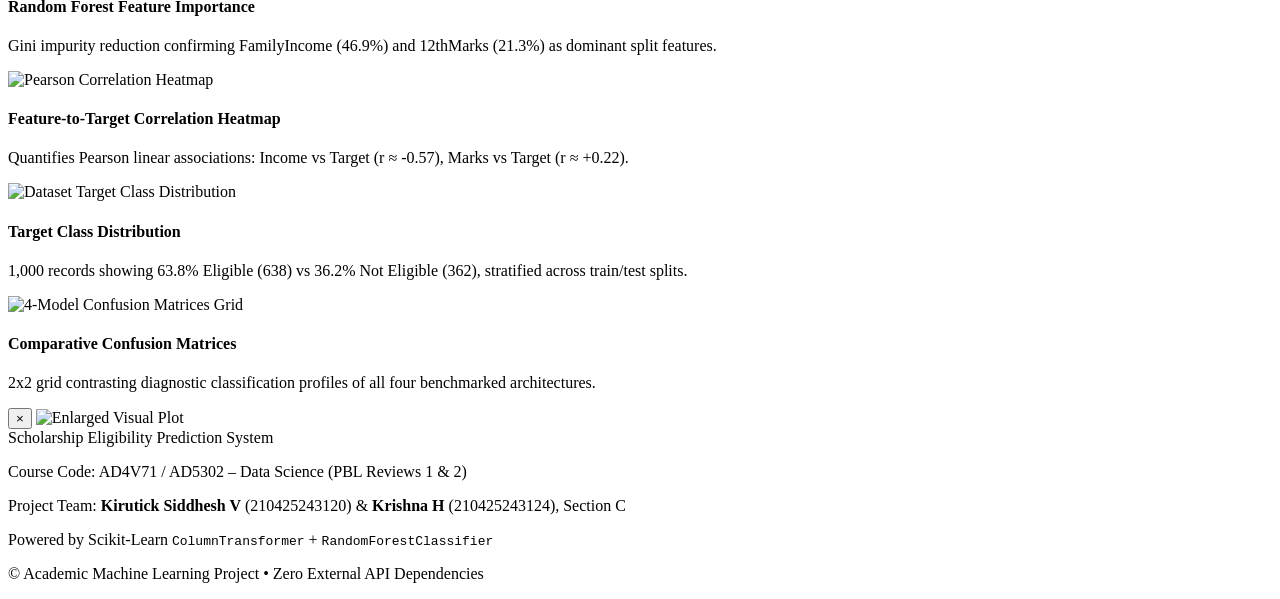
==== commit 4f9221af: "Add scholarship recommendation platform features" ====
--- a/public/index.html
+++ b/public/index.html
@@ -27,10 +27,15 @@
         </div>
       </div>
       <nav class="nav-links">
-        <a href="#predictor" class="nav-link active">Student Profile</a>
-        <a href="#scholarships" class="nav-link">Discover</a>
-        <a href="#saved-scholarships" class="nav-link">Saved</a>
-        <a href="#about-model" class="nav-link">About Model</a>
+        <a href="#dashboard" class="nav-link active">Dashboard</a>
+        <a href="#predictor" class="nav-link">My Profile</a>
+        <a href="#scholarships" class="nav-link">Find Scholarships</a>
+        <a href="#saved-scholarships" class="nav-link">My Scholarships</a>
+        <a href="#compare-section" class="nav-link">Compare</a>
+        <a href="#what-if-section" class="nav-link">What-If</a>
+        <a href="#documents-anchor" class="nav-link">Documents</a>
+        <a href="#applications-anchor" class="nav-link">Applications</a>
+        <a href="#help-section" class="nav-link">Help</a>
         <div class="system-status-pill" id="system-status-pill" title="Server & Pipeline Status">
           <span class="status-dot"></span>
           <span id="status-text">Connecting...</span>
@@ -40,7 +45,7 @@
   </header>
 
   <!-- Hero Section -->
-  <section class="hero-section">
+  <section class="hero-section" id="dashboard">
     <div class="hero-content">
       <div class="hero-badge">
         <span class="badge-icon">&#9733;</span>
@@ -243,6 +248,16 @@
               </div>
               <span class="field-hint">Helps assess source notices that specify a renewal window.</span>
             </div>
+            <div class="form-group">
+              <label for="domicile" class="form-label">Domicile / State <span class="optional-label">Optional</span></label>
+              <input id="domicile" name="Domicile" class="form-input" type="text" maxlength="100" autocomplete="address-level1">
+              <span class="field-hint">Only used if a documented scholarship rule requires it.</span>
+            </div>
+            <div class="form-group">
+              <label for="yearOfStudy" class="form-label">Year of Study <span class="optional-label">Optional</span></label>
+              <input id="yearOfStudy" name="YearOfStudy" class="form-input" type="text" maxlength="40" placeholder="e.g. 2nd year">
+              <span class="field-hint">Only used if a documented scholarship rule requires it.</span>
+            </div>
           </div>
 
           <!-- Error Alert Banner -->
@@ -335,6 +350,7 @@
           <div class="summary-section">
             <h3 class="summary-title">Evaluated Profile Summary</h3>
             <div class="summary-grid" id="summary-grid"></div>
+            <div id="profile-completeness" class="profile-completeness" role="status"></div>
           </div>
 
           <!-- Mandatory Disclaimer -->
@@ -350,6 +366,36 @@
           </div>
         </div>
       </div>
+
+      <section id="what-if-section" class="what-if-section hidden" aria-labelledby="what-if-title">
+        <div class="card">
+          <h2 class="card-title" id="what-if-title">What-If Scenario Simulator</h2>
+          <p class="card-subtitle">Temporarily change profile values and recalculate with the existing Random Forest. Your original form and profile are not changed.</p>
+          <div class="what-if-controls">
+            <label class="form-label" for="scenario-marks">12th Marks (%)</label>
+            <input id="scenario-marks" class="form-input" type="number" min="0" max="100" step="0.1">
+            <label class="form-label" for="scenario-income">Annual Family Income (₹)</label>
+            <input id="scenario-income" class="form-input" type="number" min="0" max="10000000" step="1000">
+            <label class="form-label" for="scenario-community">Community</label>
+            <select id="scenario-community" class="form-select">
+              <option>BC</option><option>MBC</option><option>SC</option><option>ST</option><option>OC</option>
+            </select>
+            <label class="form-label" for="scenario-first-graduate">First Graduate</label>
+            <select id="scenario-first-graduate" class="form-select"><option>Yes</option><option>No</option></select>
+            <label class="form-label" for="scenario-course">Course</label>
+            <select id="scenario-course" class="form-select">
+              <option>Engineering</option><option>Medical</option><option>Arts &amp; Science</option><option>Commerce</option><option>Management</option>
+            </select>
+            <label class="form-label" for="scenario-college-type">College Type</label>
+            <select id="scenario-college-type" class="form-select">
+              <option>Government</option><option>Government Aided</option><option>Private</option>
+            </select>
+          </div>
+          <button type="button" class="btn btn-primary" id="recalculate-scenario">Recalculate Scenario</button>
+          <p id="scenario-error" class="catalog-warning hidden" role="alert"></p>
+          <div id="scenario-result" class="scenario-result hidden" aria-live="polite"></div>
+        </div>
+      </section>
     </section>
 
     <section id="scholarships" class="section-container">
@@ -363,11 +409,46 @@
         <div class="catalog-controls">
           <label class="catalog-search-label" for="scholarship-search">Search scholarships</label>
           <input id="scholarship-search" class="form-input" type="search" placeholder="Name, provider, state, category" autocomplete="off">
-          <label class="catalog-checkbox"><input id="open-only-filter" type="checkbox"> Show only records with a future closing date</label>
+          <label class="form-label" for="state-filter">Central / State</label>
+          <select id="state-filter" class="form-select"><option value="">Any supported level</option></select>
+          <label class="form-label" for="category-filter">Category</label>
+          <select id="category-filter" class="form-select"><option value="">Any documented category</option></select>
+          <label class="form-label" for="course-filter">Course</label>
+          <select id="course-filter" class="form-select"><option value="">Any documented course</option></select>
+          <label class="form-label" for="community-filter">Community</label>
+          <select id="community-filter" class="form-select"><option value="">Any documented community</option></select>
+          <label class="catalog-checkbox"><input id="income-filter" type="checkbox"> Has documented income criterion</label>
+          <label class="catalog-checkbox"><input id="merit-filter" type="checkbox"> Has documented merit criterion</label>
+          <label class="catalog-checkbox"><input id="open-only-filter" type="checkbox"> Open or closing soon</label>
+          <label class="catalog-checkbox"><input id="closing-soon-filter" type="checkbox"> Closing within 7 days</label>
           <span id="catalog-updated" class="field-hint">Loading source-linked records…</span>
         </div>
+        <details id="catalog-quality-details" class="catalog-quality-details hidden">
+          <summary>Catalog data-quality notes</summary>
+          <ul id="catalog-quality-warnings"></ul>
+        </details>
         <p id="catalog-empty" class="catalog-empty hidden"></p>
         <div id="catalog-grid" class="catalog-grid" aria-live="polite"></div>
+      </div>
+    </section>
+
+    <section id="institute-finder" class="section-container">
+      <div class="card">
+        <div class="card-header">
+          <div>
+            <h2 class="card-title">Institute Finder</h2>
+            <p class="card-subtitle">Search by name, district, state, institution type, or course. Results are informational and require an authoritative directory.</p>
+          </div>
+        </div>
+        <div class="institute-search-controls">
+          <input id="institute-search-name" class="form-input" type="search" placeholder="Institute name or keyword" aria-label="Institute name or keyword">
+          <input id="institute-search-district" class="form-input" type="search" placeholder="District" aria-label="District">
+          <input id="institute-search-state" class="form-input" type="search" placeholder="State" aria-label="State">
+          <input id="institute-search-type" class="form-input" type="search" placeholder="Institution type" aria-label="Institution type">
+          <input id="institute-search-course" class="form-input" type="search" placeholder="Course" aria-label="Course">
+          <button type="button" class="btn btn-outline" id="institute-search-button">Search Institutes</button>
+        </div>
+        <p id="institute-results" class="catalog-empty" role="status">No authoritative institute directory is configured. No institute records are shown.</p>
       </div>
     </section>
 
@@ -375,19 +456,36 @@
       <div class="card">
         <div class="card-header">
           <div>
-            <h2 class="card-title">Saved Scholarships & Application Planner</h2>
-            <p class="card-subtitle">Saved IDs, manually selected status, and planning checkboxes stay in this browser only. Nothing is submitted to a government portal.</p>
+            <h2 class="card-title">My Scholarships & Application Planner</h2>
+            <p class="card-subtitle">Application and payment statuses are user-entered and saved in this browser only. Nothing is retrieved from or submitted to a government system.</p>
           </div>
         </div>
         <p id="saved-empty" class="catalog-empty">Save a scholarship from the discovery list to keep it here.</p>
         <div id="saved-scholarships-list" class="saved-scholarships-list"></div>
+        <span id="documents-anchor" class="section-anchor" aria-hidden="true"></span>
+        <span id="applications-anchor" class="section-anchor" aria-hidden="true"></span>
         <section id="compare-section" class="compare-section hidden" aria-labelledby="compare-title">
           <h3 class="sub-heading" id="compare-title">Compare selected scholarships</h3>
+          <label class="form-label compare-sort-label" for="compare-sort">Sort comparison</label>
+          <select id="compare-sort" class="form-select">
+            <option value="score">Match score</option>
+            <option value="deadline">Deadline urgency</option>
+            <option value="benefit">Benefit information</option>
+          </select>
           <div class="table-container">
             <table class="data-table comparison-table">
-              <thead><tr><th>Scholarship</th><th>Match Score</th><th>Benefit</th><th>Deadline</th><th>Status</th><th>Application</th><th>Documents</th><th>Official Source</th></tr></thead>
+              <thead><tr id="compare-table-header"><th>Feature</th></tr></thead>
               <tbody id="compare-table-body"></tbody>
             </table>
+          </div>
+        </section>
+
+        <section id="help-section" class="section-container">
+          <div class="card">
+            <h2 class="card-title">Help & Official Sources</h2>
+            <p class="card-subtitle">The available source snapshot does not provide verified helpdesk contacts, grievance forms, nodal officer details, or scheme-specific guidelines. Do not rely on unsourced contact details.</p>
+            <div id="help-source-links" class="catalog-links"></div>
+            <p class="catalog-warning">Payment status shown here is user-entered unless connected to an official API. Never enter bank account numbers, passwords, OTPs, UPI PINs, or card details.</p>
           </div>
         </section>
       </div>
@@ -544,7 +642,7 @@
             </div>
           </div>
           <div class="note-box">
-            <strong>Scientific Note:</strong> Feature importance reflects predictive reliance within this synthetic dataset only; it does not verify real scholarship award rules. Correlation denotes linear co-occurrence, not legal or physical causation.
+            <strong>Scientific Note:</strong> Feature importance describes how the trained model uses features within this synthetic dataset. It does not establish causation or verify real scholarship award rules.
           </div>
         </div>
       </div>
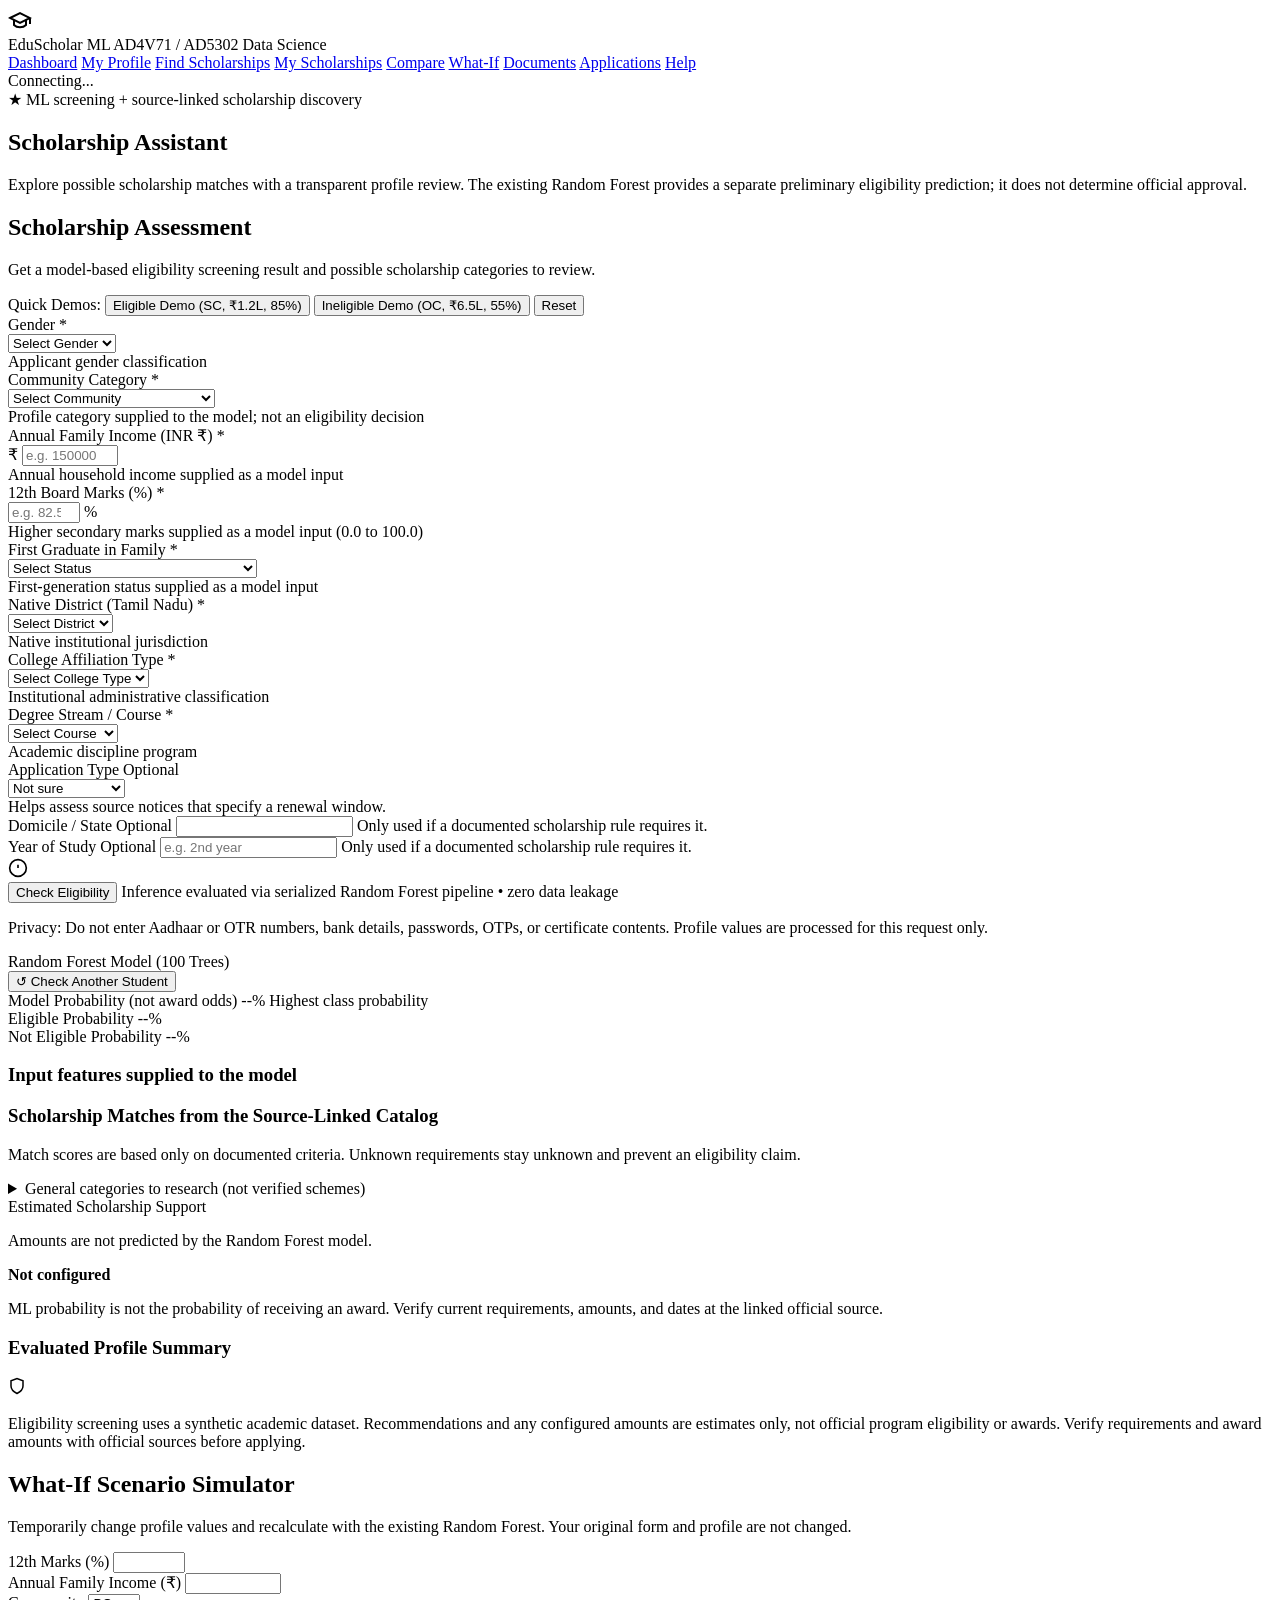
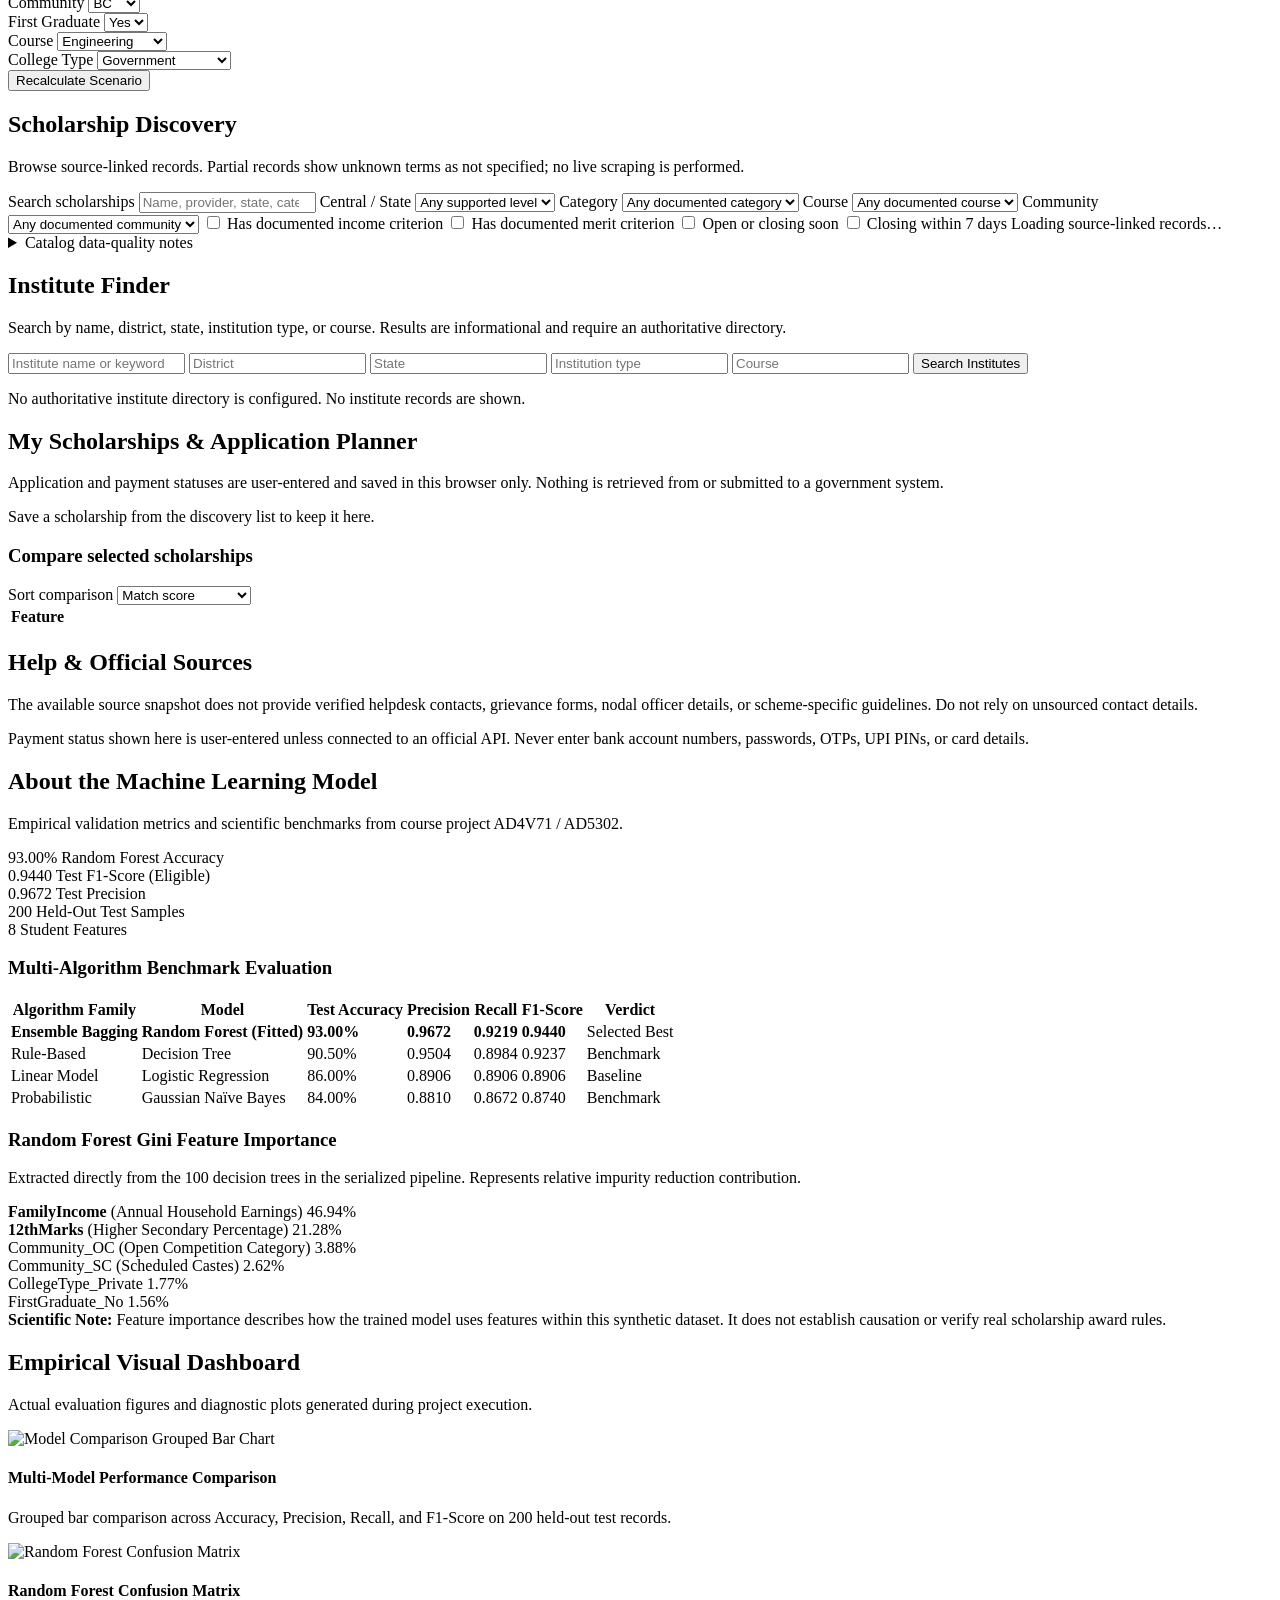
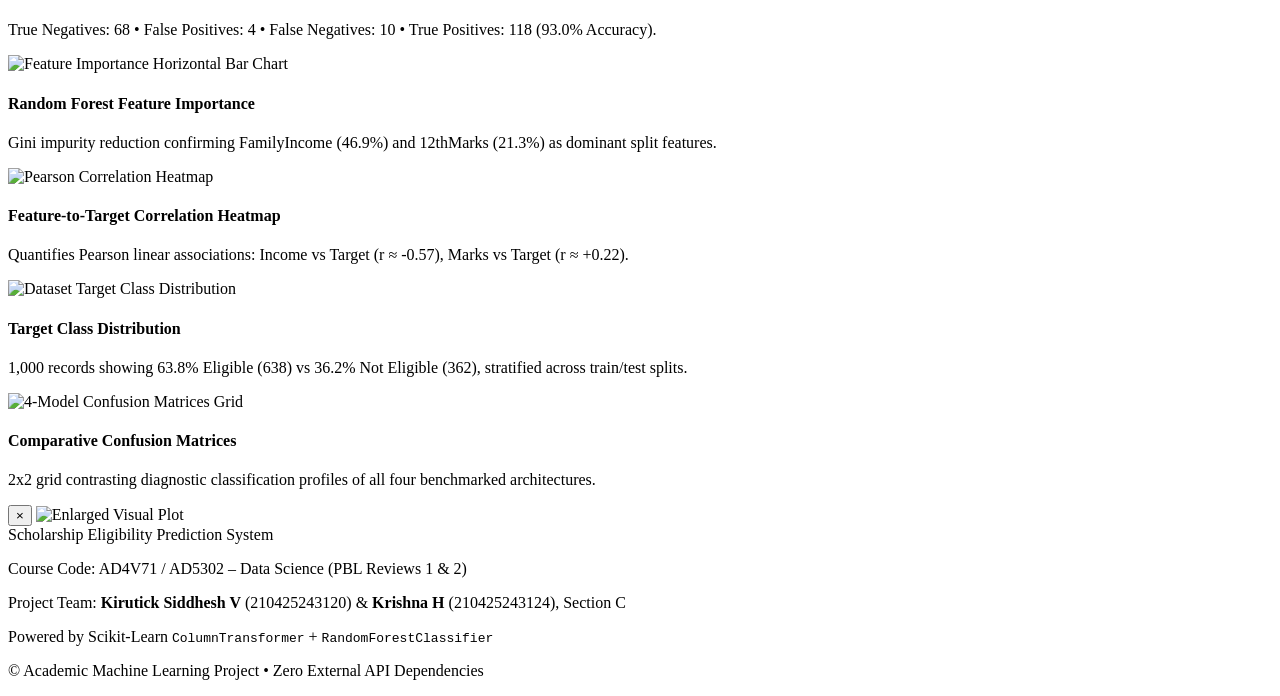
==== commit fe40d3b2: "Add project features and improve UI" ====
--- a/public/index.html
+++ b/public/index.html
@@ -372,24 +372,36 @@
           <h2 class="card-title" id="what-if-title">What-If Scenario Simulator</h2>
           <p class="card-subtitle">Temporarily change profile values and recalculate with the existing Random Forest. Your original form and profile are not changed.</p>
           <div class="what-if-controls">
-            <label class="form-label" for="scenario-marks">12th Marks (%)</label>
-            <input id="scenario-marks" class="form-input" type="number" min="0" max="100" step="0.1">
-            <label class="form-label" for="scenario-income">Annual Family Income (₹)</label>
-            <input id="scenario-income" class="form-input" type="number" min="0" max="10000000" step="1000">
-            <label class="form-label" for="scenario-community">Community</label>
-            <select id="scenario-community" class="form-select">
-              <option>BC</option><option>MBC</option><option>SC</option><option>ST</option><option>OC</option>
-            </select>
-            <label class="form-label" for="scenario-first-graduate">First Graduate</label>
-            <select id="scenario-first-graduate" class="form-select"><option>Yes</option><option>No</option></select>
-            <label class="form-label" for="scenario-course">Course</label>
-            <select id="scenario-course" class="form-select">
-              <option>Engineering</option><option>Medical</option><option>Arts &amp; Science</option><option>Commerce</option><option>Management</option>
-            </select>
-            <label class="form-label" for="scenario-college-type">College Type</label>
-            <select id="scenario-college-type" class="form-select">
-              <option>Government</option><option>Government Aided</option><option>Private</option>
-            </select>
+            <div class="form-group">
+              <label class="form-label" for="scenario-marks">12th Marks (%)</label>
+              <input id="scenario-marks" class="form-input" type="number" min="0" max="100" step="0.1">
+            </div>
+            <div class="form-group">
+              <label class="form-label" for="scenario-income">Annual Family Income (₹)</label>
+              <input id="scenario-income" class="form-input" type="number" min="0" max="10000000" step="1000">
+            </div>
+            <div class="form-group">
+              <label class="form-label" for="scenario-community">Community</label>
+              <select id="scenario-community" class="form-select">
+                <option>BC</option><option>MBC</option><option>SC</option><option>ST</option><option>OC</option>
+              </select>
+            </div>
+            <div class="form-group">
+              <label class="form-label" for="scenario-first-graduate">First Graduate</label>
+              <select id="scenario-first-graduate" class="form-select"><option>Yes</option><option>No</option></select>
+            </div>
+            <div class="form-group">
+              <label class="form-label" for="scenario-course">Course</label>
+              <select id="scenario-course" class="form-select">
+                <option>Engineering</option><option>Medical</option><option>Arts &amp; Science</option><option>Commerce</option><option>Management</option>
+              </select>
+            </div>
+            <div class="form-group">
+              <label class="form-label" for="scenario-college-type">College Type</label>
+              <select id="scenario-college-type" class="form-select">
+                <option>Government</option><option>Government Aided</option><option>Private</option>
+              </select>
+            </div>
           </div>
           <button type="button" class="btn btn-primary" id="recalculate-scenario">Recalculate Scenario</button>
           <p id="scenario-error" class="catalog-warning hidden" role="alert"></p>
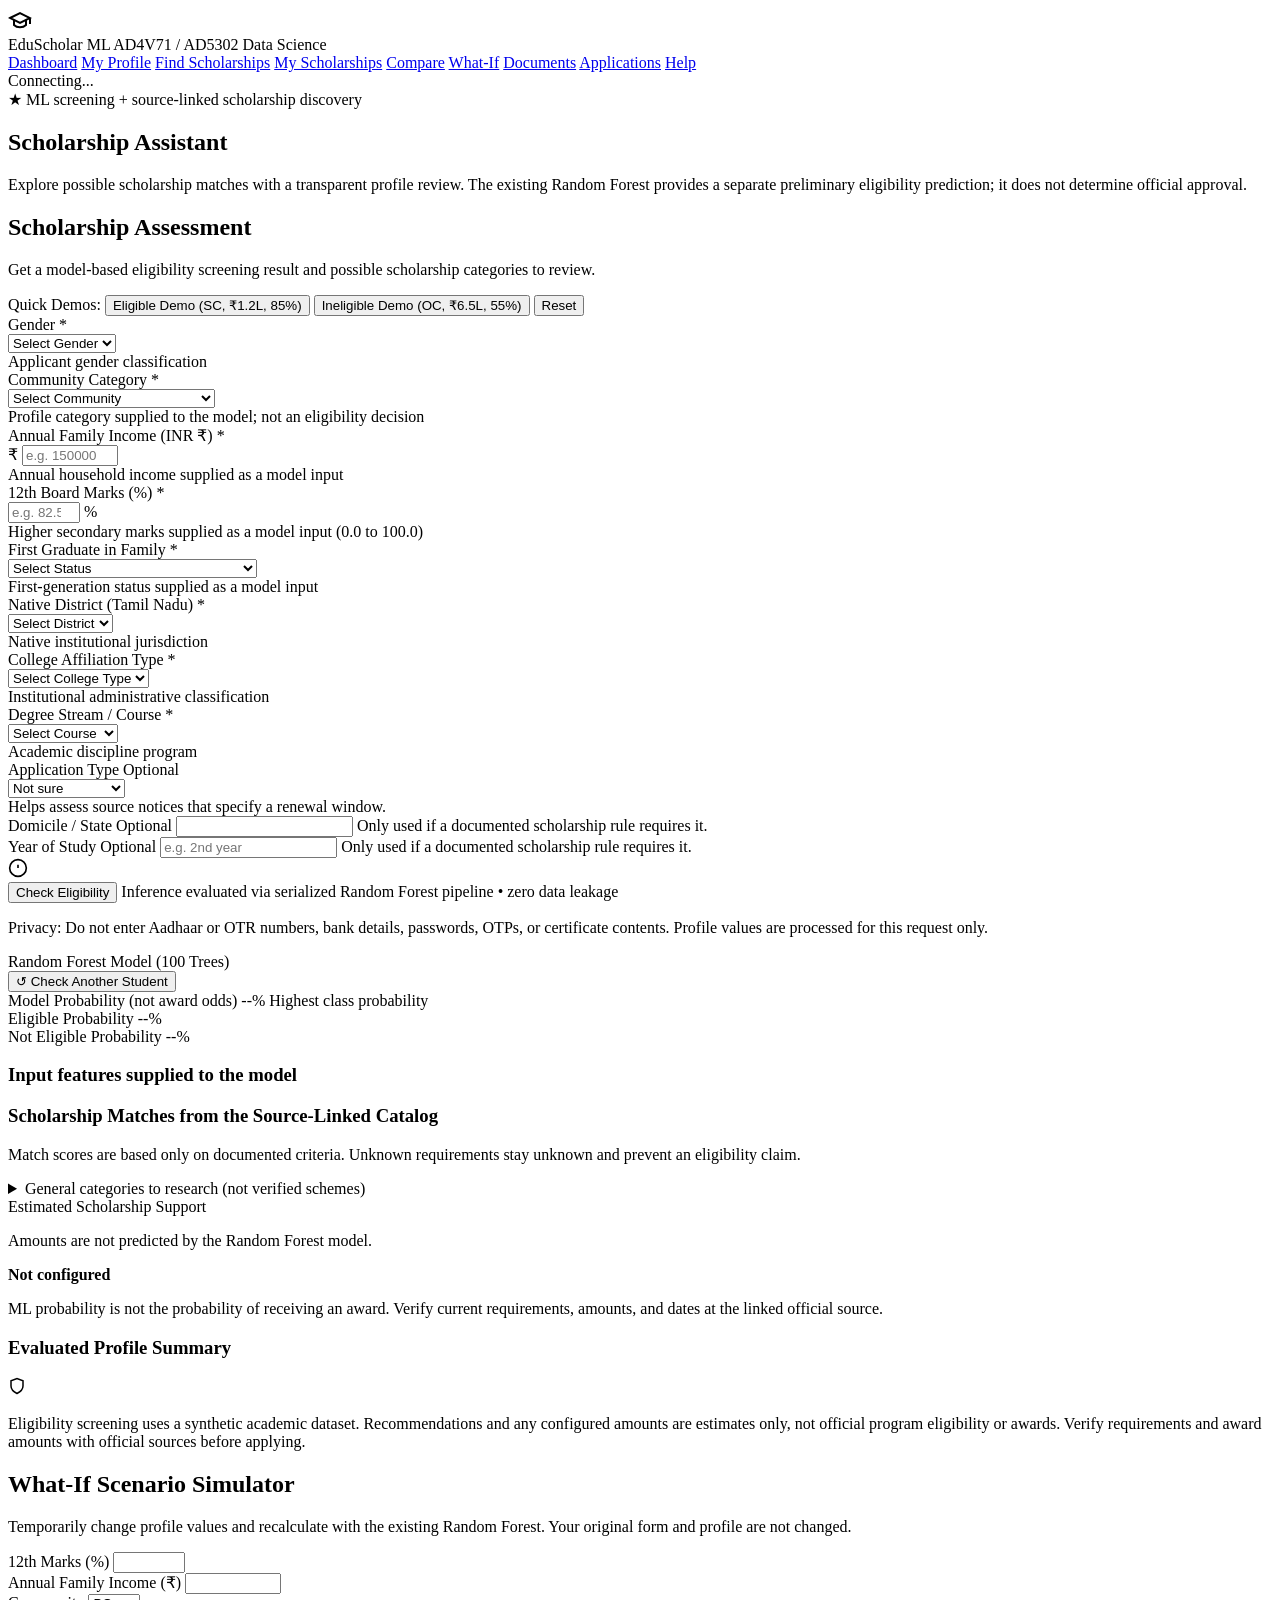
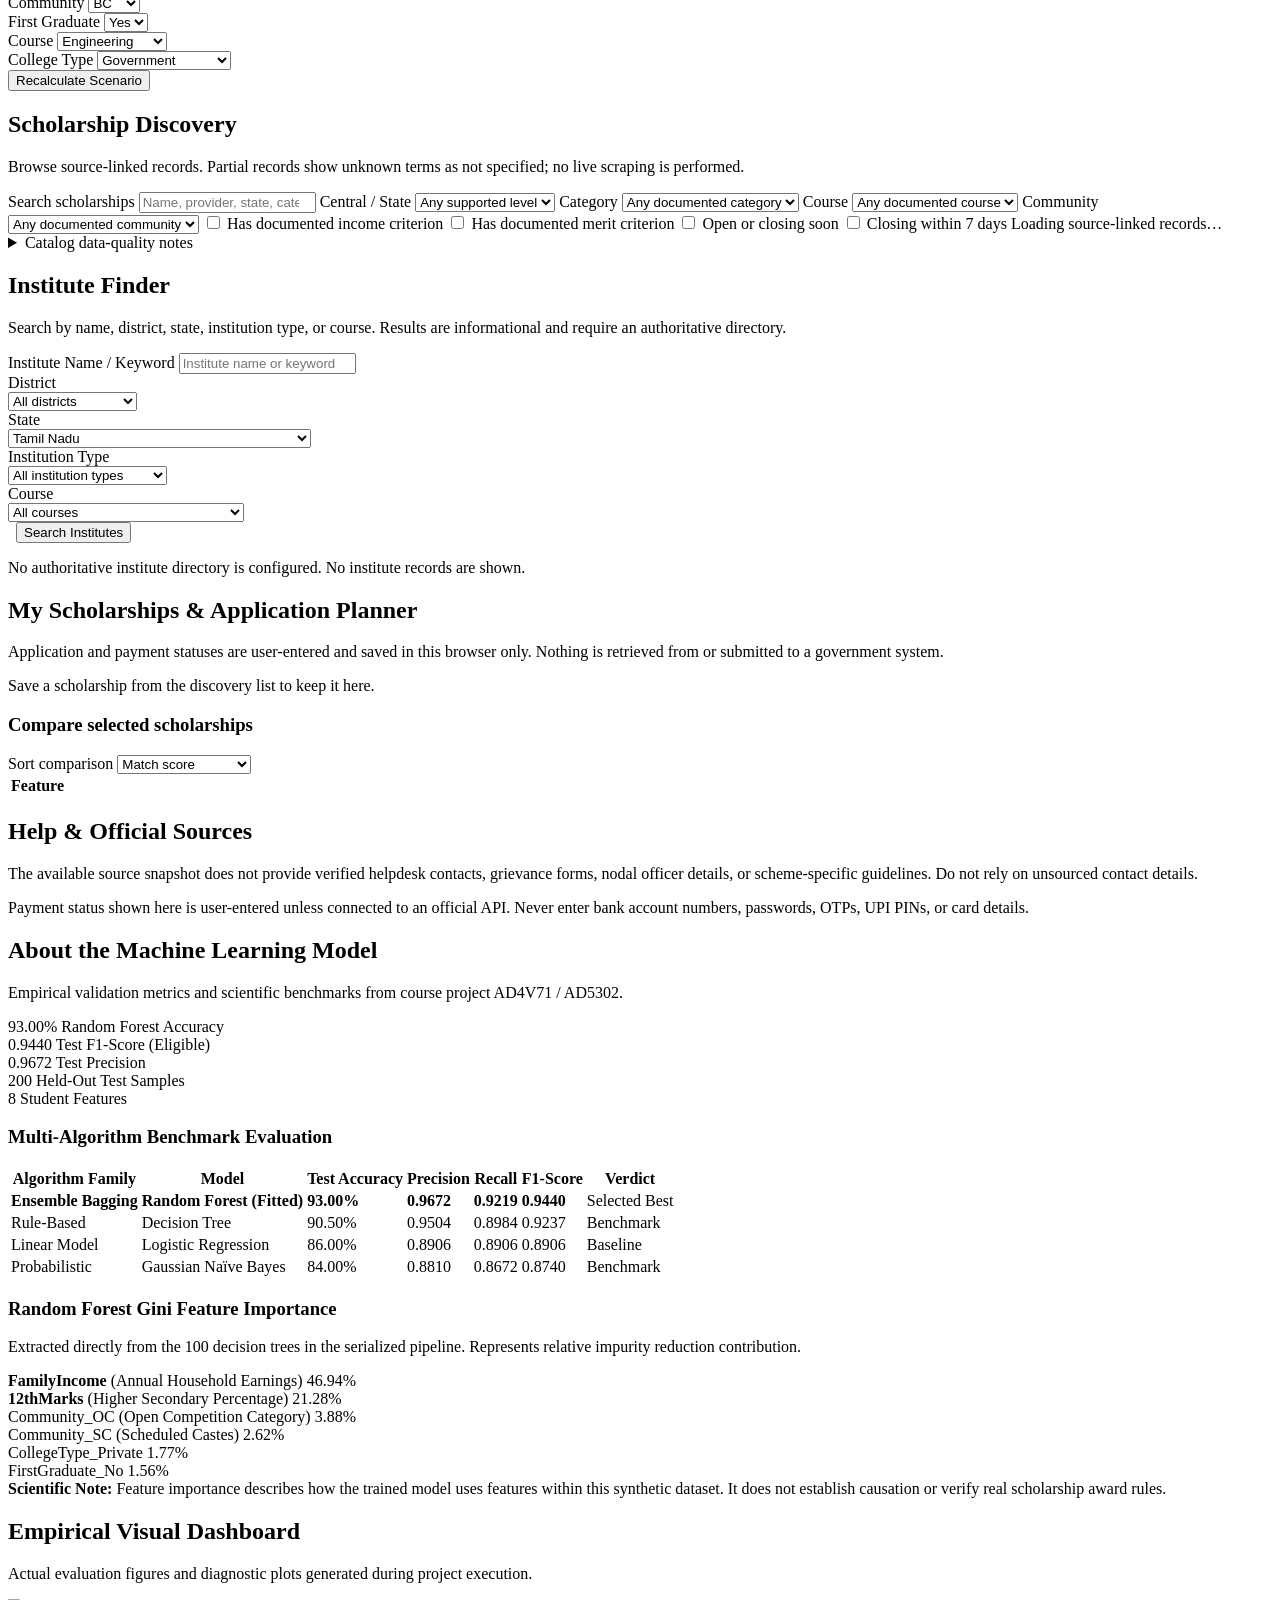
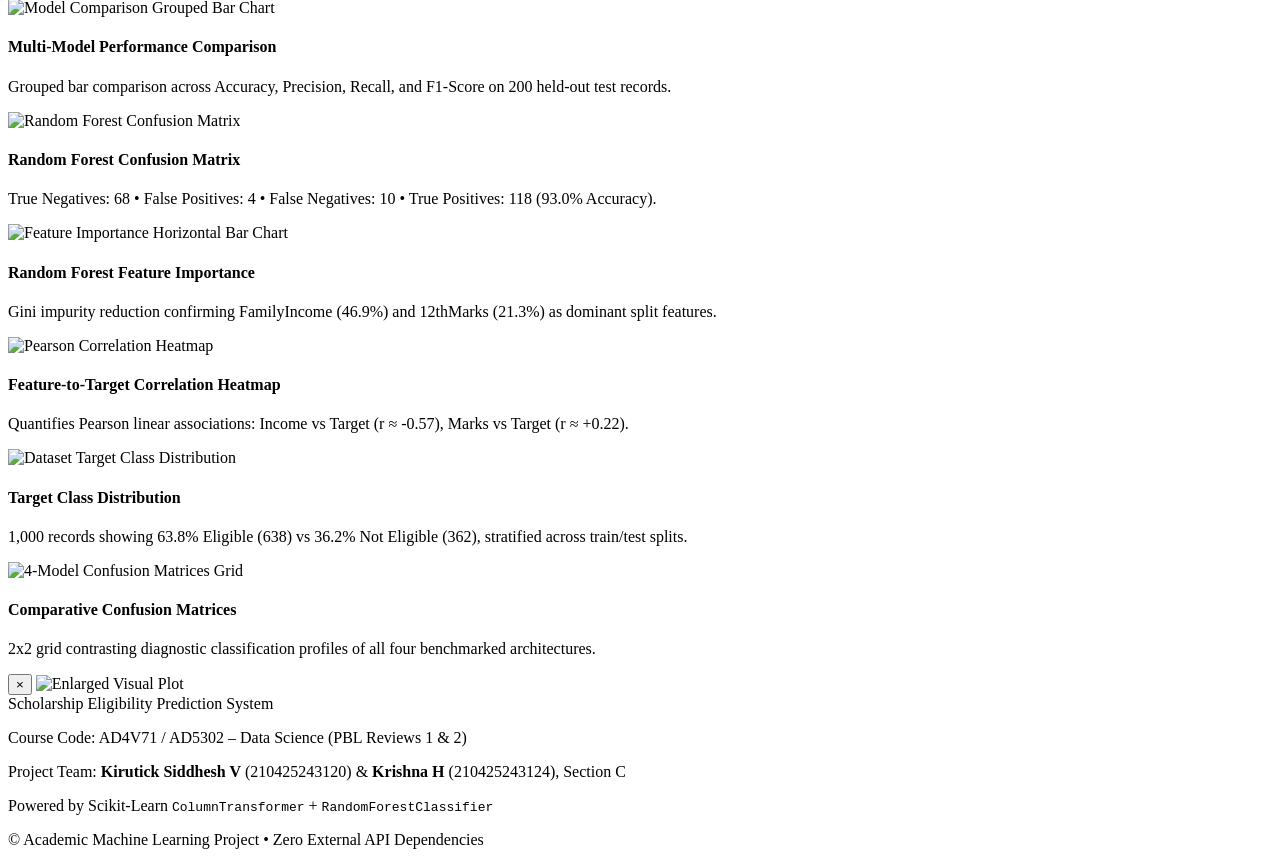
==== commit 0206ec8e: "Add project features and improve UI" ====
--- a/public/index.html
+++ b/public/index.html
@@ -453,14 +453,154 @@
           </div>
         </div>
         <div class="institute-search-controls">
-          <input id="institute-search-name" class="form-input" type="search" placeholder="Institute name or keyword" aria-label="Institute name or keyword">
-          <input id="institute-search-district" class="form-input" type="search" placeholder="District" aria-label="District">
-          <input id="institute-search-state" class="form-input" type="search" placeholder="State" aria-label="State">
-          <input id="institute-search-type" class="form-input" type="search" placeholder="Institution type" aria-label="Institution type">
-          <input id="institute-search-course" class="form-input" type="search" placeholder="Course" aria-label="Course">
-          <button type="button" class="btn btn-outline" id="institute-search-button">Search Institutes</button>
+          <div class="form-group">
+            <label class="form-label" for="institute-search-name">Institute Name / Keyword</label>
+            <input id="institute-search-name" class="form-input" type="search" placeholder="Institute name or keyword" aria-label="Institute Name / Keyword">
+          </div>
+          <div class="form-group">
+            <label class="form-label" for="institute-search-district">District</label>
+            <div class="select-wrapper">
+              <select id="institute-search-district" class="form-select" aria-label="District">
+                <option value="" selected>All districts</option>
+                <option value="Ariyalur">Ariyalur</option>
+                <option value="Chengalpattu">Chengalpattu</option>
+                <option value="Chennai">Chennai</option>
+                <option value="Coimbatore">Coimbatore</option>
+                <option value="Cuddalore">Cuddalore</option>
+                <option value="Dharmapuri">Dharmapuri</option>
+                <option value="Dindigul">Dindigul</option>
+                <option value="Erode">Erode</option>
+                <option value="Kallakurichi">Kallakurichi</option>
+                <option value="Kancheepuram">Kancheepuram</option>
+                <option value="Karur">Karur</option>
+                <option value="Krishnagiri">Krishnagiri</option>
+                <option value="Madurai">Madurai</option>
+                <option value="Mayiladuthurai">Mayiladuthurai</option>
+                <option value="Nagapattinam">Nagapattinam</option>
+                <option value="Namakkal">Namakkal</option>
+                <option value="Perambalur">Perambalur</option>
+                <option value="Pudukkottai">Pudukkottai</option>
+                <option value="Ramanathapuram">Ramanathapuram</option>
+                <option value="Ranipet">Ranipet</option>
+                <option value="Salem">Salem</option>
+                <option value="Sivaganga">Sivaganga</option>
+                <option value="Tenkasi">Tenkasi</option>
+                <option value="Thanjavur">Thanjavur</option>
+                <option value="The Nilgiris">The Nilgiris</option>
+                <option value="Theni">Theni</option>
+                <option value="Thoothukudi">Thoothukudi</option>
+                <option value="Tiruchirappalli">Tiruchirappalli</option>
+                <option value="Tirunelveli">Tirunelveli</option>
+                <option value="Tirupathur">Tirupathur</option>
+                <option value="Tiruppur">Tiruppur</option>
+                <option value="Tiruvallur">Tiruvallur</option>
+                <option value="Tiruvannamalai">Tiruvannamalai</option>
+                <option value="Vellore">Vellore</option>
+                <option value="Viluppuram">Viluppuram</option>
+                <option value="Virudhunagar">Virudhunagar</option>
+              </select>
+            </div>
+          </div>
+          <div class="form-group">
+            <label class="form-label" for="institute-search-state">State</label>
+            <div class="select-wrapper">
+              <select id="institute-search-state" class="form-select" aria-label="State">
+                <option value="">All states</option>
+                <optgroup label="States">
+                  <option value="Andhra Pradesh">Andhra Pradesh</option>
+                  <option value="Arunachal Pradesh">Arunachal Pradesh</option>
+                  <option value="Assam">Assam</option>
+                  <option value="Bihar">Bihar</option>
+                  <option value="Chhattisgarh">Chhattisgarh</option>
+                  <option value="Goa">Goa</option>
+                  <option value="Gujarat">Gujarat</option>
+                  <option value="Haryana">Haryana</option>
+                  <option value="Himachal Pradesh">Himachal Pradesh</option>
+                  <option value="Jharkhand">Jharkhand</option>
+                  <option value="Karnataka">Karnataka</option>
+                  <option value="Kerala">Kerala</option>
+                  <option value="Madhya Pradesh">Madhya Pradesh</option>
+                  <option value="Maharashtra">Maharashtra</option>
+                  <option value="Manipur">Manipur</option>
+                  <option value="Meghalaya">Meghalaya</option>
+                  <option value="Mizoram">Mizoram</option>
+                  <option value="Nagaland">Nagaland</option>
+                  <option value="Odisha">Odisha</option>
+                  <option value="Punjab">Punjab</option>
+                  <option value="Rajasthan">Rajasthan</option>
+                  <option value="Sikkim">Sikkim</option>
+                  <option value="Tamil Nadu" selected>Tamil Nadu</option>
+                  <option value="Telangana">Telangana</option>
+                  <option value="Tripura">Tripura</option>
+                  <option value="Uttar Pradesh">Uttar Pradesh</option>
+                  <option value="Uttarakhand">Uttarakhand</option>
+                  <option value="West Bengal">West Bengal</option>
+                </optgroup>
+                <optgroup label="Union Territories">
+                  <option value="Andaman and Nicobar Islands">Andaman and Nicobar Islands</option>
+                  <option value="Chandigarh">Chandigarh</option>
+                  <option value="Dadra and Nagar Haveli and Daman and Diu">Dadra and Nagar Haveli and Daman and Diu</option>
+                  <option value="Delhi">Delhi</option>
+                  <option value="Jammu and Kashmir">Jammu and Kashmir</option>
+                  <option value="Ladakh">Ladakh</option>
+                  <option value="Lakshadweep">Lakshadweep</option>
+                  <option value="Puducherry">Puducherry</option>
+                </optgroup>
+              </select>
+            </div>
+          </div>
+          <div class="form-group">
+            <label class="form-label" for="institute-search-type">Institution Type</label>
+            <div class="select-wrapper">
+              <select id="institute-search-type" class="form-select" aria-label="Institution Type">
+                <option value="" selected>All institution types</option>
+                <option value="Government">Government</option>
+                <option value="Government Aided">Government Aided</option>
+                <option value="Private">Private</option>
+                <option value="Deemed University">Deemed University</option>
+                <option value="Autonomous">Autonomous</option>
+                <option value="University">University</option>
+                <option value="Engineering College">Engineering College</option>
+                <option value="Arts & Science College">Arts & Science College</option>
+                <option value="Medical College">Medical College</option>
+                <option value="Polytechnic">Polytechnic</option>
+                <option value="Other">Other</option>
+              </select>
+            </div>
+          </div>
+          <div class="form-group">
+            <label class="form-label" for="institute-search-course">Course</label>
+            <div class="select-wrapper">
+              <select id="institute-search-course" class="form-select" aria-label="Course">
+                <option value="" selected>All courses</option>
+                <option value="Engineering">Engineering</option>
+                <option value="Computer Science">Computer Science</option>
+                <option value="Artificial Intelligence & Data Science">Artificial Intelligence & Data Science</option>
+                <option value="Information Technology">Information Technology</option>
+                <option value="Electronics & Communication">Electronics & Communication</option>
+                <option value="Electrical & Electronics">Electrical & Electronics</option>
+                <option value="Mechanical Engineering">Mechanical Engineering</option>
+                <option value="Civil Engineering">Civil Engineering</option>
+                <option value="Biotechnology">Biotechnology</option>
+                <option value="Business / Management">Business / Management</option>
+                <option value="Commerce">Commerce</option>
+                <option value="Arts">Arts</option>
+                <option value="Science">Science</option>
+                <option value="Medicine">Medicine</option>
+                <option value="Pharmacy">Pharmacy</option>
+                <option value="Law">Law</option>
+                <option value="Polytechnic">Polytechnic</option>
+                <option value="Other">Other</option>
+              </select>
+            </div>
+          </div>
+          <div class="form-group institute-search-action">
+            <label class="form-label institute-action-label" aria-hidden="true">&nbsp;</label>
+            <button type="button" class="btn btn-primary" id="institute-search-button">Search Institutes</button>
+          </div>
         </div>
         <p id="institute-results" class="catalog-empty" role="status">No authoritative institute directory is configured. No institute records are shown.</p>
+        <div id="institute-cards-list" class="catalog-grid hidden" aria-live="polite"></div>
       </div>
     </section>
 
